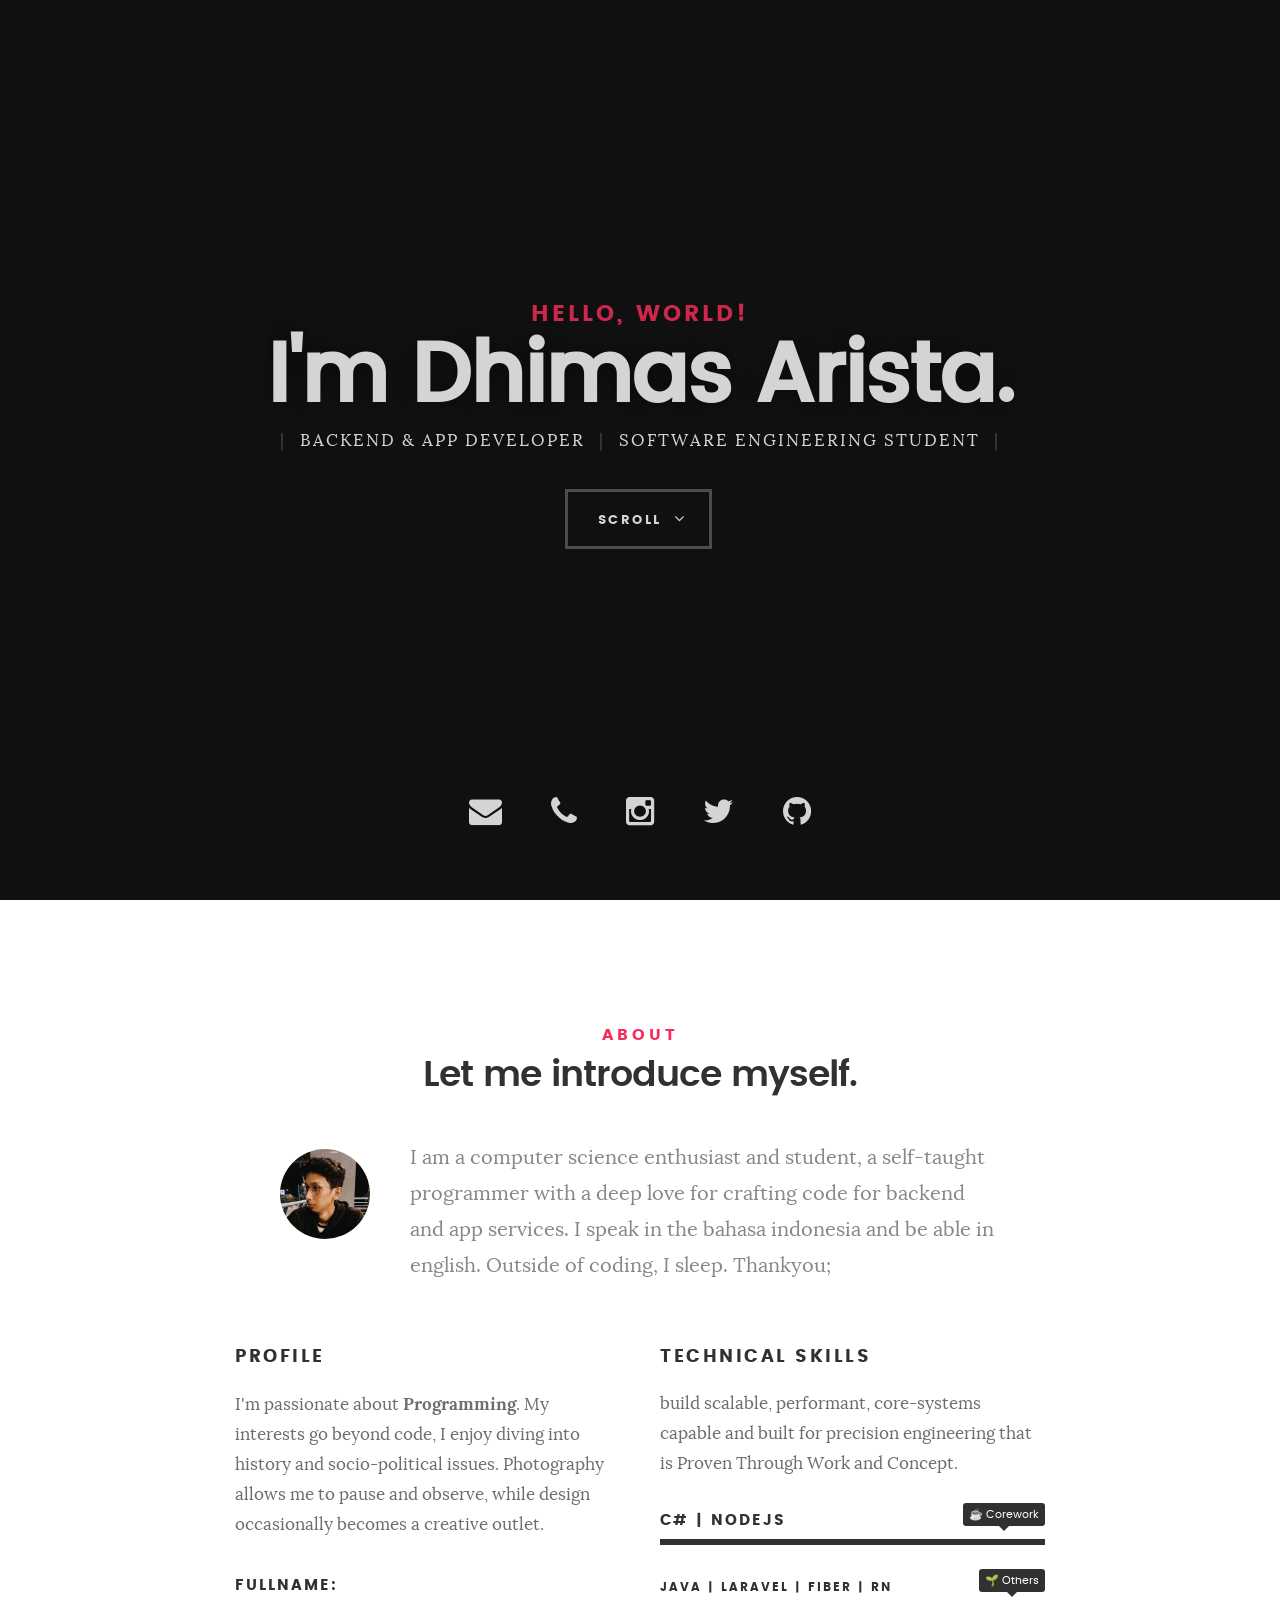
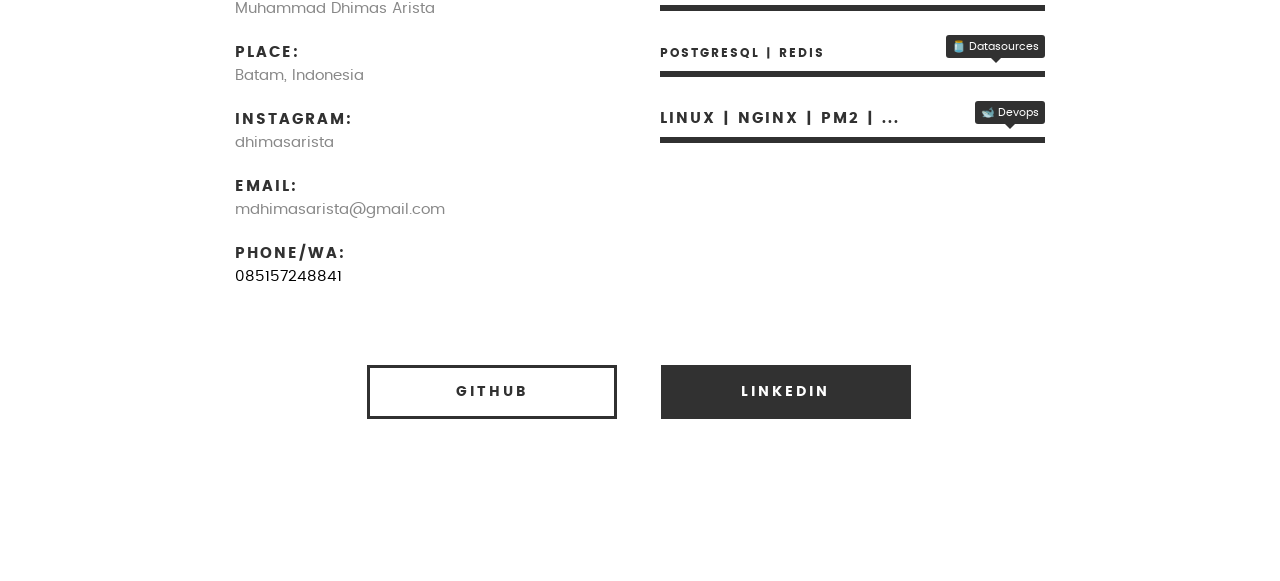
==== index.html @ c56d6a28 "update skills" ====
<!DOCTYPE html>
<!--[if IE 8 ]><html class="no-js oldie ie8" lang="en"> <![endif]-->
<!--[if IE 9 ]><html class="no-js oldie ie9" lang="en"> <![endif]-->
<!--[if (gte IE 9)|!(IE)]><!-->
<html class="no-js" lang="en"> <!--<![endif]-->

<head>

	<!--- basic page needs
   ================================================== -->
	<meta charset="utf-8">
	<title>Muhammad Dhimas Arista</title>
	<meta name="description" content="Dhimas Arista">
	<meta name="author" content="Dhimas Arista">

	<!-- mobile specific metas
   ================================================== -->
	<meta name="viewport" content="width=device-width, initial-scale=1, maximum-scale=1">

	<!-- CSS
   ================================================== -->
	<link rel="stylesheet" href="css/base.css">
	<link rel="stylesheet" href="css/main.css">
	<link rel="stylesheet" href="css/vendor.css">

	<!-- script
   ================================================== -->
	<script src="js/modernizr.js"></script>
	<script src="js/pace.min.js"></script>

	<!-- favicons
	================================================== -->
	<link rel="icon" type="image/png" href="favicon.png">

</head>

<body id="top">

	<!-- header 
   ================================================== -->
	<header>
		<div class="row">

			<!-- <div class="top-bar">
				<a class="menu-toggle" href="#"><span>Menu</span></a>

				<div class="logo">
					<a href="/">Dhim</a>
				</div>

				<nav id="main-nav-wrap">
					<ul class="main-navigation">
						<li class="current"><a class="smoothscroll" href="#intro" title="">Home</a></li>
						<li><a class="smoothscroll" href="#about" title="">About</a></li>
						<li><a class="smoothscroll" href="#cta" title="">Portfolios</a></li>
					</ul>
				</nav>
			</div> /top-bar -->

		</div> <!-- /row -->
	</header> <!-- /header -->

	<!-- intro section
   ================================================== -->
	<section id="intro">

		<div class="intro-overlay"></div>

		<div class="intro-content">
			<div class="row">

				<div class="col-twelve">

					<style>
						@keyframes blink {
							50% {
								border-color: transparent;
							}
						}

						h5 {
							transition: opacity 0.5s ease-in-out;
						}

						.fade-out {
							opacity: 0;
						}

						.fade-in {
							opacity: 1;
						}
					</style>
					<h5 id="animated" class="typing"></h5>
					<script>
						const words = ["World!", "Dunia!"];
						let i = 0;
						let currentText = "Hello, ";
						const textEl = document.getElementById("animated");

						function typeWord(word, cb) {
							let j = 0;
							const interval = setInterval(() => {
								textEl.textContent = currentText + word.slice(0, j);
								j++;
								if (j > word.length) {
									clearInterval(interval);
									setTimeout(cb, 3000);
								}
							}, 100);
						}

						function startTyping() {
							typeWord(words[i], () => {
								i = (i + 1) % words.length;
								startTyping();
							});
						}

						startTyping();
					</script>
					<h1>I'm Dhimas Arista.</h1>

					<p class="intro-position">
						<span>Backend & App Developer</span>
						<span>Software Engineering Student</span>
					</p>

					<a class="button stroke smoothscroll" href="#about" title="">Scroll</a>

				</div>

			</div>
		</div> <!-- /intro-content -->

		<ul class="intro-social">
			<li><a href="mailto:mdhimasarista@gmail.com"><i class="fa fa-envelope"></i></a></li>
			<li><a href="https://wa.link/r7qktz"><i class="fa fa-phone"></i></a></li>
			<li><a href="https://instagram.com/dhimasarista"><i class="fa fa-instagram"></i></a></li>
			<li><a href="https://x.com/dhimasarista22"><i class="fa fa-twitter"></i></a></li>
			<li><a href="https://github.com/dhimasarista"><i class="fa fa-github"></i></a></li>
		</ul> <!-- /intro-social -->

	</section> <!-- /intro -->


	<!-- about section
   ================================================== -->
	<section id="about">

		<div class="row section-intro">
			<div class="col-twelve">

				<h5>About</h5>
				<h1>Let me introduce myself.</h1>

				<div class="intro-info">

					<img src="images/profile-pic.jpg" style="object-fit: cover !important;" alt="Profile Picture">

					<p class="lead">I am a computer science enthusiast and student,
						a self-taught programmer with a deep love for crafting code for backend and app services.

						I speak in the bahasa indonesia and be able in english. Outside of coding, I sleep. Thankyou;
					</p>
				</div>

			</div>
		</div> <!-- /section-intro -->

		<div class="row about-content">

			<div class="col-six tab-full">

				<h3>Profile</h3>
				<p>I'm passionate about <b>Programming</b>. My interests go beyond code, I enjoy diving into history and socio-political issues. Photography allows me to pause and observe, while design occasionally becomes a creative outlet.</p>

				<ul class="info-list">
					<li>
						<strong>Fullname:</strong>
						<span>Muhammad Dhimas Arista</span>
					</li>
					<li>
						<strong>Place:</strong>
						<span>Batam, Indonesia</span>
					</li>
					<li>
						<strong>Instagram:</strong>
						<span>dhimasarista</span>
					</li>
					<li>
						<strong>Email:</strong>
						<span>mdhimasarista@gmail.com</span>
					</li>
					<li>
						<strong>Phone/Wa:</strong>
						<span><a href="tel:+6285157248841">085157248841</a></span>
					</li>

				</ul> <!-- /info-list -->

			</div>

			<div class="col-six tab-full">

				<h3>Technical Skills</h3>
				<p>
					build scalable, performant, core-systems capable and built for precision engineering that is Proven Through Work and Concept.
				</p>
				<ul class="skill-bars">
					<li>
					  <div class="progress percent100"><span>☕ Corework</span></div>
					  <strong>C# | NodeJS</strong>
					</li>
					<li>
					  <div class="progress percent100"><span>🌱 Others</span></div>
					  <strong style="font-size: 12px;">Java | Laravel | Fiber | RN</strong>
					</li>
					<li>
					  <div class="progress percent100"><span>🫙 Datasources</span></div>
					  <strong style="font-size: 12px;">PostgreSQL | Redis</strong>
					</li>
					<li>
						<div class="progress percent100"><span>🐋 Devops</span></div>
						<strong>Linux | Nginx | PM2 | ...</strong>
					</li>
				</ul>
			</div>

		</div>

		<div class="row button-section">
			<div class="col-twelve">
				<a href="https://github.com/dhimasarista" target="_blank" title="" class="button stroke">Github</a>
				<a href="https://www.linkedin.com/in/dhimasarista/" target="_blank" title="Open My Linkedin"
					class="button button-primary">Linkedin</a>
			</div>
		</div>

	</section> <!-- /process-->



	<!-- CTA Section
   ================================================== -->
	<!-- <section id="cta" class="grey-section">

		<div class="row cta-content">

			<div class="col-twelve section-ads">

				<img src="images/corework.png" alt="Projects">

			</div>

		</div>

	</section>  -->
	<!-- <section id="cta" class="grey-section">

		<div class="row cta-content">

			<div class="col-twelve section-ads">

				<h2 class="h01"><a href="#">Projects</a></h2>

				<h3>Svelte | NestJS | PostgreSQL</h3>
				<p class="lead">
					Point Of Sales using Midtrans
				</p>
				<br>
				
				<h3>EdgeJS | AdonisJS | PostgreSQL</h3>
				<p class="lead">
					Nakoin App
				</p>
				<br>
				
				<h3>Blade | Laravel | MySQL</h3>
				<p class="lead">
					Yayasan Marga Zhang Kota Batam
				</p>
				<br>

				<div class="action">
					<a class="button button-primary large" href="https://github.com/dhimasarista">See
						On My Github</a>
				</div>

			</div>

		</div>

	</section>  -->
	<!-- /cta -->


	<div id="preloader">
		<div id="loader"></div>
	</div>

	<!-- Java Script
   ================================================== -->
	<script src="js/jquery-2.1.3.min.js"></script>
	<script src="js/plugins.js"></script>
	<script src="js/main.js"></script>

</body>

</html>
---- css/base.css ----
/**
 * =================================================================== 
 *
 *  Kards v1.0 Base Stylesheet
 *  url: styleshout.com
 *  03-01-2016
 *  ------------------------------------------------------------------
 *  TOC:
 *  01. reset
 *  02. basic/base setup styles
 *  03. grid
 *  04. MISC
 *
 * =================================================================== 
 */

/** 
 * ===================================================================
 * 01. reset - normalize.css v3.0.2 | MIT License | git.io/normalize
 *
 * ------------------------------------------------------------------- 
 */
html {
	font-family: sans-serif;
	-ms-text-size-adjust: 100%;
	-webkit-text-size-adjust: 100%;
}

body {
	margin: 0;
}

article,
aside,
details,
figcaption,
figure,
footer,
header,
hgroup,
main,
menu,
nav,
section,
summary {
	display: block;
}

audio,
canvas,
progress,
video {
	display: inline-block;
	vertical-align: baseline;
}

audio:not([controls]) {
	display: none;
	height: 0;
}

[hidden],
template {
	display: none;
}

a {
	background: transparent;
}

a:active,
a:hover {
	outline: 0;
}

abbr[title] {
	border-bottom: 1px dotted;
}

b,
strong {
	font-weight: bold;
}

dfn {
	font-style: italic;
}

h1 {
	font-size: 2em;
	margin: 0.67em 0;
}

mark {
	background: #ff0;
	color: #000;
}

small {
	font-size: 80%;
}

sub,
sup {
	font-size: 75%;
	line-height: 0;
	position: relative;
	vertical-align: baseline;
}

sup {
	top: -0.5em;
}

sub {
	bottom: -0.25em;
}

img {
	border: 0;
}

svg:not(:root) {
	overflow: hidden;
}

figure {
	margin: 1em 40px;
}

hr {
	-moz-box-sizing: content-box;
	box-sizing: content-box;
	height: 0;
}

pre {
	overflow: auto;
}

code,
kbd,
pre,
samp {
	font-family: monospace, monospace;
	font-size: 1em;
}

button,
input,
optgroup,
select,
textarea {
	color: inherit;
	font: inherit;
	margin: 0;
}

button {
	overflow: visible;
}

button,
select {
	text-transform: none;
}

button,
html input[type="button"],
input[type="reset"],
input[type="submit"] {
	-webkit-appearance: button;
	cursor: pointer;
}

button[disabled],
html input[disabled] {
	cursor: default;
}

button::-moz-focus-inner,
input::-moz-focus-inner {
	border: 0;
	padding: 0;
}

input {
	line-height: normal;
}

input[type="checkbox"],
input[type="radio"] {
	box-sizing: border-box;
	padding: 0;
}

input[type="number"]::-webkit-inner-spin-button,
input[type="number"]::-webkit-outer-spin-button {
	height: auto;
}

input[type="search"] {
	-webkit-appearance: textfield;
	-moz-box-sizing: content-box;
	-webkit-box-sizing: content-box;
	box-sizing: content-box;
}

input[type="search"]::-webkit-search-cancel-button,
input[type="search"]::-webkit-search-decoration {
	-webkit-appearance: none;
}

fieldset {
	border: 1px solid #c0c0c0;
	margin: 0 2px;
	padding: 0.35em 0.625em 0.75em;
}

legend {
	border: 0;
	padding: 0;
}

textarea {
	overflow: auto;
}

optgroup {
	font-weight: bold;
}

table {
	border-collapse: collapse;
	border-spacing: 0;
}

td,
th {
	padding: 0;
}

/** 
 * ===================================================================
 * 02. basic/base setup styles - (_basic.scss)
 *
 * ------------------------------------------------------------------- 
 */
html {
	font-size: 62.5%;
	box-sizing: border-box;
}

*,
*::before,
*::after {
	box-sizing: inherit;
}

body {
	font-weight: normal;
	line-height: 1;
	text-rendering: optimizeLegibility;
	word-wrap: break-word;
	-webkit-overflow-scrolling: touch;
	-webkit-text-size-adjust: none;
}

body,
input,
button {
	-moz-osx-font-smoothing: grayscale;
	-webkit-font-smoothing: antialiased;
}

/**
 * Media - (_basic.scss)
 * ------------------------------------------------------------------- 
 */
img,
video {
	max-width: 100%;
	height: auto;
}

/**
 * Typography resets - (_basic.scss)
 * ------------------------------------------------------------------- 
 */
div,
dl,
dt,
dd,
ul,
ol,
li,
h1,
h2,
h3,
h4,
h5,
h6,
pre,
form,
p,
blockquote,
th,
td {
	margin: 0;
	padding: 0;
}

h1,
h2,
h3,
h4,
h5,
h6 {
	-webkit-font-variant-ligatures: common-ligatures;
	-moz-font-variant-ligatures: common-ligatures;
	font-variant-ligatures: common-ligatures;
	text-rendering: optimizeLegibility;
}

em,
i {
	font-style: italic;
	line-height: inherit;
}

strong,
b {
	font-weight: bold;
	line-height: inherit;
}

small {
	font-size: 60%;
	line-height: inherit;
}

ol,
ul {
	list-style: none;
}

li {
	display: block;
}

/**
 * links - (_basic.scss)
 * ------------------------------------------------------------------- 
 */
a {
	text-decoration: none;
	line-height: inherit;
}

a img {
	border: none;
}

/**
 * inputs - (_basic.scss)
 * ------------------------------------------------------------------- 
 */
fieldset {
	margin: 0;
	padding: 0;
}

input[type="email"],
input[type="number"],
input[type="search"],
input[type="text"],
input[type="tel"],
input[type="url"],
input[type="password"],
textarea {
	-webkit-appearance: none;
	-moz-appearance: none;
	-ms-appearance: none;
	-o-appearance: none;
	appearance: none;
}

/** 
 * ===================================================================
 * 03. grid - (_grid.scss)
 *
 * ------------------------------------------------------------------- 
 */
.row {
	width: 94%;
	max-width: 1140px;
	margin: 0 auto;
}

.row:before,
.row:after {
	content: "";
	display: table;
}

.row:after {
	clear: both;
}

.row .row {
	width: auto;
	max-width: none;
	margin-left: -20px;
	margin-right: -20px;
}

[class*="col-"],
.bgrid {
	float: left;
}

[class*="col-"] + [class*="col-"].end {
	float: right;
}

[class*="col-"] {
	padding: 0 20px;
}

.col-one {
	width: 8.33333%;
}

.col-two,
.col-1-6 {
	width: 16.66667%;
}

.col-three,
.col-1-4 {
	width: 25%;
}

.col-four,
.col-1-3 {
	width: 33.33333%;
}

.col-five {
	width: 41.66667%;
}

.col-six,
.col-1-2 {
	width: 50%;
}

.col-seven {
	width: 58.33333%;
}

.col-eight,
.col-2-3 {
	width: 66.66667%;
}

.col-nine,
.col-3-4 {
	width: 75%;
}

.col-ten,
.col-5-6 {
	width: 83.33333%;
}

.col-eleven {
	width: 91.66667%;
}

.col-twelve,
.col-full {
	width: 100%;
}

/**
 * small screens - (_grid.scss)
 * --------------------------------------------------------------- 
 */
@media screen and (max-width:1024px) {
	.row .row {
		margin-left: -18px;
		margin-right: -18px;
	}

	[class*="col-"] {
		padding: 0 18px;
	}

}

/**
 * tablets - (_grid.scss)
 * --------------------------------------------------------------- 
 */
@media screen and (max-width:768px) {
	.row {
		width: auto;
		padding-left: 30px;
		padding-right: 30px;
	}

	.row .row {
		padding-left: 0;
		padding-right: 0;
		margin-left: -15px;
		margin-right: -15px;
	}

	[class*="col-"] {
		padding: 0 15px;
	}

	.tab-1-4 {
		width: 25%;
	}

	.tab-1-3 {
		width: 33.33333%;
	}

	.tab-1-2 {
		width: 50%;
	}

	.tab-2-3 {
		width: 66.66667%;
	}

	.tab-3-4 {
		width: 75%;
	}

	.tab-full {
		width: 100%;
	}

}

/**
 * large mobile devices - (_grid.scss)
 * --------------------------------------------------------------- 
 */
@media screen and (max-width:600px) {
	.row {
		padding-left: 25px;
		padding-right: 25px;
	}

	.row .row {
		margin-left: -10px;
		margin-right: -10px;
	}

	[class*="col-"] {
		padding: 0 10px;
	}

	.mob-1-4 {
		width: 25%;
	}

	.mob-1-2 {
		width: 50%;
	}

	.mob-3-4 {
		width: 75%;
	}

	.mob-full {
		width: 100%;
	}

}

/**
 * small mobile devices - (_grid.scss)
 * --------------------------------------------------------------- 
 */
@media screen and (max-width:400px) {
	.row .row {
		padding-left: 0;
		padding-right: 0;
		margin-left: 0;
		margin-right: 0;
	}

	[class*="col-"] {
		width: 100% !important;
		float: none !important;
		clear: both !important;
		margin-left: 0;
		margin-right: 0;
		padding: 0;
	}

	[class*="col-"] + [class*="col-"].end {
		float: none;
	}

}

/** 
 * ===================================================================
 * block grids - (_grid.scss)
 *
 * ------------------------------------------------------------------- 
 */
[class*="block-"]:before,
[class*="block-"]:after {
	content: "";
	display: table;
}

[class*="block-"]:after {
	clear: both;
}

.block-1-6 .bgrid {
	width: 16.66667%;
}

.block-1-4 .bgrid {
	width: 25%;
}

.block-1-3 .bgrid {
	width: 33.33333%;
}

.block-1-2 .bgrid {
	width: 50%;
}

/**
 * Clearing for block grid columns. Allow columns with 
 * different heights to align properly.
 */
.block-1-6 .bgrid:nth-child(6n+1),
.block-1-4 .bgrid:nth-child(4n+1),
.block-1-3 .bgrid:nth-child(3n+1),
.block-1-2 .bgrid:nth-child(2n+1) {
	clear: both;
}

/**
 * small screens - (_grid.scss)
 * --------------------------------------------------------------- 
 */
@media screen and (max-width:1024px) {
	.block-s-1-6 .bgrid {
		width: 16.66667%;
	}

	.block-s-1-4 .bgrid {
		width: 25%;
	}

	.block-s-1-3 .bgrid {
		width: 33.33333%;
	}

	.block-s-1-2 .bgrid {
		width: 50%;
	}

	.block-s-full .bgrid {
		width: 100%;
		clear: both;
	}

	[class*="block-s-"] .bgrid:nth-child(n) {
		clear: none;
	}

	.block-s-1-6 .bgrid:nth-child(6n+1),
	.block-s-1-4 .bgrid:nth-child(4n+1),
	.block-s-1-3 .bgrid:nth-child(3n+1),
	.block-s-1-2 .bgrid:nth-child(2n+1) {
		clear: both;
	}

}

/**
 * tablets - (_grid.scss)
 * --------------------------------------------------------------- 
 */
@media screen and (max-width:768px) {
	.block-tab-1-6 .bgrid {
		width: 16.66667%;
	}

	.block-tab-1-4 .bgrid {
		width: 25%;
	}

	.block-tab-1-3 .bgrid {
		width: 33.33333%;
	}

	.block-tab-1-2 .bgrid {
		width: 50%;
	}

	.block-tab-full .bgrid {
		width: 100%;
		clear: both;
	}

	[class*="block-tab-"] .bgrid:nth-child(n) {
		clear: none;
	}

	.block-tab-1-6 .bgrid:nth-child(6n+1),
	.block-tab-1-4 .bgrid:nth-child(4n+1),
	.block-tab-1-3 .bgrid:nth-child(3n+1),
	.block-tab-1-2 .bgrid:nth-child(2n+1) {
		clear: both;
	}

}

/**
 * large mobile devices - (_grid.scss)
 * --------------------------------------------------------------- 
 */
@media screen and (max-width:600px) {
	.block-mob-1-6 .bgrid {
		width: 16.66667%;
	}

	.block-mob-1-4 .bgrid {
		width: 25%;
	}

	.block-mob-1-3 .bgrid {
		width: 33.33333%;
	}

	.block-mob-1-2 .bgrid {
		width: 50%;
	}

	.block-mob-full .bgrid {
		width: 100%;
		clear: both;
	}

	[class*="block-mob-"] .bgrid:nth-child(n) {
		clear: none;
	}

	.block-mob-1-6 .bgrid:nth-child(6n+1),
	.block-mob-1-4 .bgrid:nth-child(4n+1),
	.block-mob-1-3 .bgrid:nth-child(3n+1),
	.block-mob-1-2 .bgrid:nth-child(2n+1) {
		clear: both;
	}

}

/**
 * stack on small mobile devices - (_grid.scss)
 * --------------------------------------------------------------- 
 */
@media screen and (max-width:400px) {
	.stack .bgrid {
		width: 100% !important;
		float: none !important;
		clear: both !important;
		margin-left: 0;
		margin-right: 0;
	}

}

/** 
 * ===================================================================
 * 04. MISC  - (_grid.scss)
 *
 * ------------------------------------------------------------------- 
 */

/**
 * Clearing - (http://nicolasgallagher.com/micro-clearfix-hack/
 */
.group:before,
.group:after {
	content: "";
	display: table;
}

.group:after {
	clear: both;
}

/**
 * Misc Helper Styles 
 */
.hide {
	display: none;
}

.invisible {
	visibility: hidden;
}

.antialiased {
	-webkit-font-smoothing: antialiased;
	-moz-osx-font-smoothing: grayscale;
}

.remove-bottom {
	margin-bottom: 0;
}

.half-bottom {
	margin-bottom: 1.5rem !important;
}

.add-bottom {
	margin-bottom: 3rem !important;
}

.no-border {
	border: none;
}

.full-width {
	width: 100%;
}

.text-center {
	text-align: center;
}

.text-left {
	text-align: left;
}

.text-right {
	text-align: right;
}

.pull-left {
	float: left;
}

.pull-right {
	float: right;
}

.align-center {
	margin-left: auto;
	margin-right: auto;
	text-align: center;
}

/*# sourceMappingURL=base.css.map */
---- css/main.css ----
/**
 * =================================================================== 
 *
 *  Kards v1.0 Main Stylesheet
 *  url: styleshout.com
 *  03-01-2016
 *  ------------------------------------------------------------------
 *  TOC:
 *  01. webfonts and iconfonts
 *  02. base style overrides
 *  03. typography & general theme styles
 *  04. preloader
 *  05. forms
 *  06. buttons 
 *  07. other components
 *  08. common styles
 *  09. header styles
 *  10. intro
 *  11. about
 *  12. resume
 *  13. portfolio
 *  14. call-to-action section
 *  15. services
 *  16. stats
 *  17. contact
 *  18. footer
 *
 * =================================================================== 
 */


/** 
 * ===================================================================
 * 01. webfonts and iconfonts - (_document-setup.scss)
 *
 * ------------------------------------------------------------------- 
 */
@import url("fonts.css");
@import url("font-awesome/css/font-awesome.min.css");
@import url("micons/micons.css");


/** 
 * ===================================================================
 * 02. base style overrides - (_document-setup.scss)
 *
 * ------------------------------------------------------------------- 
 */
html {
	font-size: 10px;
}

@media only screen and (max-width:1024px) {
	html {
		font-size: 9.411764705882353px;
	}
}
@media only screen and (max-width:768px) {
	html {
		font-size: 10px;
	}
}
@media only screen and (max-width:400px) {
	html {
		font-size: 9.411764705882353px;
	}
}

html, body {
	height: 100%;
}
body {
	background: #151515;
	font-family: "lora-regular", serif;
	font-size: 1.7rem;
	line-height: 3rem;
	color: #6e6e6e;
}

/**
 * links - (_document-setup.scss)
 * -------------------------------------------------------------------
 */
a, a:visited {
	color: #000000;
	-moz-transition: all 0.3s ease-in-out;
	-o-transition: all 0.3s ease-in-out;
	-webkit-transition: all 0.3s ease-in-out;
	-ms-transition: all 0.3s ease-in-out;
	transition: all 0.3s ease-in-out;
}
a:hover, a:focus, a:active {
	color: #F72C5B;
	outline: 0;
}

/** 
 * ===================================================================
 * 03. typography & general theme styles - (_document-setup.scss)
 *
 * ------------------------------------------------------------------- 
 */
h1, h2, h3, h4, h5, h6, .h01, .h02, .h03, .h04, .h05, .h06 {
	font-family: "poppins-semibold", sans-serif;
	color: #313131;
	font-style: normal;
	text-rendering: optimizeLegibility;
	margin-bottom: 2.1rem;
}
h3, .h03, h4, .h04 {
	margin-bottom: 1.8rem;
}
h5, .h05, h6, .h06 {
	font-family: "poppins-bold";
	margin-bottom: 1.2rem;
}
h1, .h01 {
	font-size: 3.1rem;
	line-height: 1.355;
	letter-spacing: -.1rem;
}
@media only screen and (max-width:600px) {
	h1, .h01 {
		font-size: 2.6rem;
		letter-spacing: -.07rem;
	}
}
h2, .h02 {
	font-size: 2.4rem;
	line-height: 1.25;
}
h3, .h03 {
	font-size: 2rem;
	line-height: 1.5;
}
h4, .h04 {
	font-size: 1.7rem;
	line-height: 1.765;
}
h5, .h05 {
	font-size: 1.4rem;
	line-height: 1.714;
	text-transform: uppercase;
	letter-spacing: .15rem;
}
h6, .h06 {
	font-size: 1.3rem;
	line-height: 1.846;
	text-transform: uppercase;
	letter-spacing: .15rem;
}
p img {
	margin: 0;
}
p.lead {
	font-family: "lora-regular", serif;
	font-size: 2rem;
	line-height: 1.8;
	color: #888888;
}
@media only screen and (max-width:768px) {
	p.lead {
		font-size: 1.7rem;
	}
}
em, i, strong, b {
	font-size: 1.7rem;
	line-height: 3rem;
	font-style: normal;
	font-weight: normal;
}
em, i {
	font-family: "lora-italic", serif;
}
strong, b {
	font-family: "lora-bold", serif;
}
small {
	font-size: 1.2rem;
	line-height: inherit;
}
blockquote {
	margin: 3rem 0;
	padding-left: 4rem;
	position: relative;
}
blockquote:before {
	content: "\201C";
	font-size: 8rem;
	line-height: 0px;
	margin: 0;
	color: #313131;
	font-family: arial, sans-serif;
	position: absolute;
	top: 3rem;
	left: 0;
}
blockquote p {
	font-family: georgia, serif;
	font-style: italic;
	padding: 0;
	font-size: 1.9rem;
	line-height: 1.737;
}
blockquote cite {
	display: block;
	font-size: 1.3rem;
	font-style: normal;
	line-height: 1.616;
}
blockquote cite:before {
	content: "\2014 \0020";
}
blockquote cite a, blockquote cite a:visited {
	color: #888888;
	border: none;
}
abbr {
	font-family: "poppins-bold", serif;
	font-variant: small-caps;
	text-transform: lowercase;
	letter-spacing: .05rem;
	color: #888888;
}
var, kbd, samp, code, pre {
	font-family: Consolas, "Andale Mono", Courier, "Courier New", monospace;
}
pre {
	padding: 2.4rem 3rem 3rem;
	background: #F1F1F1;
}
code {
	font-size: 1.4rem;
	margin: 0 .2rem;
	padding: .3rem .6rem;
	white-space: nowrap;
	background: #F1F1F1;
	border: 1px solid #E1E1E1;
	border-radius: 3px;
}
pre > code {
	display: block;
	white-space: pre;
	line-height: 2;
	padding: 0;
	margin: 0;
}
pre.prettyprint > code {
	border: none;
}
del {
	text-decoration: line-through;
}
abbr[title], dfn[title] {
	border-bottom: 1px dotted;
	cursor: help;
}
mark {
	background: #ff7898;
	color: #000;
}
hr {
	border: solid #d2d2d2;
	border-width: 1px 0 0;
	clear: both;
	margin: 2.4rem 0 1.5rem;
	height: 0;
}

/**
 * Lists - (_document-setup.scss)  
 * -------------------------------------------------------------------
 */
ol {
	list-style: decimal;
}
ul {
	list-style: disc;
}
li {
	display: list-item;
}
ol, ul {
	margin-left: 1.7rem;
}
ul li {
	padding-left: .4rem;
}
ul ul, ul ol, ol ol, ol ul {
	margin: .6rem 0 .6rem 1.7rem;
}
ul.disc li {
	display: list-item;
	list-style: none;
	padding: 0 0 0 .8rem;
	position: relative;
}
ul.disc li::before {
	content: "";
	display: inline-block;
	width: 8px;
	height: 8px;
	border-radius: 50%;
	background: #F72C5B;
	position: absolute;
	left: -17px;
	top: 11px;
	vertical-align: middle;
}
dt {
	margin: 0;
	color: #F72C5B;
}
dd {
	margin: 0 0 0 2rem;
}

/**
 * tables - (_document-setup.scss)  
 * -------------------------------------------------------------------
 */
table {
	border-width: 0;
	width: 100%;
	max-width: 100%;
	font-family: "lora-regular", sans-serif;
}
th, td {
	padding: 1.5rem 3rem;
	text-align: left;
	border-bottom: 1px solid #E8E8E8;
}
th {
	color: #313131;
	font-family: "poppins-bold", sans-serif;
}
td {
	line-height: 1.5;
}
th:first-child, td:first-child {
	padding-left: 0;
}
th:last-child, td:last-child {
	padding-right: 0;
}
.table-responsive {
	overflow-x: auto;
	-webkit-overflow-scrolling: touch;
}

/**
 * Spacing - (_document-setup.scss)  
 * -------------------------------------------------------------------
 */
button, .button {
	margin-bottom: 1.2;
}
fieldset {
	margin-bottom: 1.5rem;
}
input,
textarea,
select,
pre,
blockquote,
figure,
table,
p,
ul,
ol,
dl,
form,
.fluid-video-wrapper,
.ss-custom-select {
	margin-bottom: 3rem;
}

/**
 * floated image - (_document-setup.scss)  
 * -------------------------------------------------------------------
 */
img.pull-right {
	margin: .9rem 0 0 2.4rem;
}
img.pull-left {
	margin: .9rem 2.4rem 0 0;
}

/**
 * block grid paddings - (_document-setup.scss) 
 * -------------------------------------------------------------------
 */
.bgrid {
	padding: 0 20px;
}
@media only screen and (max-width:1024px) {
	.bgrid {
		padding: 0 18px;
	}
}
@media only screen and (max-width:768px) {
	.bgrid {
		padding: 0 15px;
	}
}
@media only screen and (max-width:600px) {
	.bgrid {
		padding: 0 10px;
	}
}
@media only screen and (max-width:400px) {
	.bgrid {
		padding: 0;
	}
}

/**
 * pace.js styles - minimal  - (_document-setup.scss)
 * -------------------------------------------------------------------
 */
.pace {
	-webkit-pointer-events: none;
	pointer-events: none;
	-webkit-user-select: none;
	-moz-user-select: none;
	user-select: none;
}
.pace-inactive {
	display: none;
}
.pace .pace-progress {
	background: #F72C5B;
	position: fixed;
	z-index: 900;
	top: 0;
	right: 100%;
	width: 100%;
	height: 6px;
}

/** 
 * ===================================================================
 * 04. preloader - (_preloader-1.scss)
 *
 * ------------------------------------------------------------------- 
 */
#preloader {
	position: fixed;
	top: 0;
	left: 0;
	right: 0;
	bottom: 0;
	background: #151515;
	z-index: 800;
	height: 100%;
	width: 100%;
}
.no-js #preloader, .oldie #preloader {
	display: none;
}
#loader {
	position: absolute;
	left: 50%;
	top: 50%;
	width: 60px;
	height: 60px;
	margin: -30px 0 0 -30px;
	padding: 0;
}
#loader:before {
	content: "";
	border-top: 11px solid rgba(255, 255, 255, 0.1);
	border-right: 11px solid rgba(255, 255, 255, 0.1);
	border-bottom: 11px solid rgba(255, 255, 255, 0.1);
	border-left: 11px solid #F72C5B;
	-webkit-animation: load 1.1s infinite linear;
	animation: load 1.1s infinite linear;
	display: block;
	border-radius: 50%;
	width: 60px;
	height: 60px;
}
@-webkit-keyframes load {
	0% {
		-webkit-transform: rotate(0deg);
		transform: rotate(0deg);
	}
	100% {
		-webkit-transform: rotate(360deg);
		transform: rotate(360deg);
	}
}
@keyframes load {
	0% {
		-webkit-transform: rotate(0deg);
		transform: rotate(0deg);
	}
	100% {
		-webkit-transform: rotate(360deg);
		transform: rotate(360deg);
	}
}

/** 
 * ===================================================================
 * 05. forms - (_forms.scss)
 *
 * ------------------------------------------------------------------- 
 */
fieldset {
	border: none;
}
input[type="email"],
input[type="number"],
input[type="search"],
input[type="text"],
input[type="tel"],
input[type="url"],
input[type="password"],
textarea,
select {
	display: block;
	height: 6rem;
	padding: 1.5rem 0;
	border: 0;
	outline: none;
	vertical-align: middle;
	color: #313131;
	font-family: "poppins-regular", sans-serif;
	font-size: 1.5rem;
	line-height: 3rem;
	max-width: 100%;
	background: transparent;
	border-bottom: 1px solid rgba(0, 0, 0, 0.3);
	-moz-transition: all 0.3s ease-in-out;
	-o-transition: all 0.3s ease-in-out;
	-webkit-transition: all 0.3s ease-in-out;
	-ms-transition: all 0.3s ease-in-out;
	transition: all 0.3s ease-in-out;
}
.ss-custom-select {
	position: relative;
	padding: 0;
}
.ss-custom-select select {
	-webkit-appearance: none;
	-moz-appearance: none;
	-ms-appearance: none;
	-o-appearance: none;
	appearance: none;
	text-indent: 0.01px;
	text-overflow: '';
	margin: 0;
	line-height: 3rem;
	vertical-align: middle;
}
.ss-custom-select select option {
	padding-left: 2rem;
	padding-right: 2rem;
}
.ss-custom-select select::-ms-expand {
	display: none;
}
.ss-custom-select::after {
	content: '\f0d7';
	font-family: 'FontAwesome';
	position: absolute;
	top: 50%;
	right: 1.5rem;
	margin-top: -10px;
	bottom: auto;
	width: 20px;
	height: 20px;
	line-height: 20px;
	font-size: 18px;
	text-align: center;
	pointer-events: none;
	color: #252525;
}

/* IE9 and below */
.oldie .ss-custom-select::after {
	display: none;
}
textarea {
	min-height: 25rem;
}
input[type="email"]:focus,
input[type="number"]:focus,
input[type="search"]:focus,
input[type="text"]:focus,
input[type="tel"]:focus,
input[type="url"]:focus,
input[type="password"]:focus,
textarea:focus,
select:focus {
	color: #cc005f;
	border-bottom: 1px solid #F72C5B;
}
label, legend {
	font-family: "poppins-bold", sans-serif;
	font-size: 1.4rem;
	margin-bottom: .6rem;
	color: #3b3b3b;
	display: block;
}
input[type="checkbox"], input[type="radio"] {
	display: inline;
}
label > .label-text {
	display: inline-block;
	margin-left: 1rem;
	font-family: "poppins-regular", sans-serif;
	line-height: inherit;
}
label > input[type="checkbox"], label > input[type="radio"] {
	margin: 0;
	position: relative;
	top: .15rem;
}

/**
 * Style Placeholder Text  
 * -
 */
::-webkit-input-placeholder {
	color: #a1a1a1;
}
:-moz-placeholder {
	color: #a1a1a1;  /* Firefox 18- */
}
::-moz-placeholder {
	color: #a1a1a1;  /* Firefox 19+ */
}
:-ms-input-placeholder {
	color: #a1a1a1;
}
.placeholder {
	color: #a1a1a1 !important;
}

/** 
 * ===================================================================
 * 06. buttons - (_button-essentials.scss)
 *
 * ------------------------------------------------------------------- 
 */
.button,
a.button,
button,
input[type="submit"],
input[type="reset"],
input[type="button"] {
	display: inline-block;
	font-family: "poppins-bold", sans-serif;
	font-size: 1.4rem;
	text-transform: uppercase;
	letter-spacing: .3rem;
	height: 5.4rem;
	line-height: 5.4rem;
	padding: 0 3rem;
	margin: 0 .3rem 1.2rem 0;
	background: #d8d8d8;
	color: #313131;
	text-decoration: none;
	cursor: pointer;
	text-align: center;
	white-space: nowrap;
	border: none;
	-moz-transition: all 0.3s ease-in-out;
	-o-transition: all 0.3s ease-in-out;
	-webkit-transition: all 0.3s ease-in-out;
	-ms-transition: all 0.3s ease-in-out;
	transition: all 0.3s ease-in-out;
}
.button:hover,
a.button:hover,
button:hover,
input[type="submit"]:hover,
input[type="reset"]:hover,
input[type="button"]:hover,
.button:focus,
button:focus,
input[type="submit"]:focus,
input[type="reset"]:focus,
input[type="button"]:focus {
	background: #bebebe;
	color: #000000;
	outline: 0;
}
.button.button-primary,
a.button.button-primary,
button.button-primary,
input[type="submit"].button-primary,
input[type="reset"].button-primary,
input[type="button"].button-primary {
	background: #313131;
	color: #FFFFFF;
}
.button.button-primary:hover,
a.button.button-primary:hover,
button.button-primary:hover,
input[type="submit"].button-primary:hover,
input[type="reset"].button-primary:hover,
input[type="button"].button-primary:hover,
.button.button-primary:focus,
button.button-primary:focus,
input[type="submit"].button-primary:focus,
input[type="reset"].button-primary:focus,
input[type="button"].button-primary:focus {
	background: #1f1f1f;
}
button.full-width, .button.full-width {
	width: 100%;
	margin-right: 0;
}
button.medium, .button.medium {
	height: 5.7rem !important;
	line-height: 5.7rem !important;
	padding: 0 1.8rem !important;
}
button.large, .button.large {
	height: 6rem !important;
	line-height: 6rem !important;
	padding: 0rem 3rem !important;
}
button.stroke, .button.stroke {
	background: transparent !important;
	border: 3px solid #313131;
	line-height: 4.8rem;
}
button.stroke.medium, .button.stroke.medium {
	line-height: 5.1rem !important;
}
button.stroke.large, .button.stroke.large {
	line-height: 5.4rem !important;
}
button.stroke:hover, .button.stroke:hover {
	border: 3px solid #F72C5B;
	color: #F72C5B;
}
button::-moz-focus-inner, input::-moz-focus-inner {
	border: 0;
	padding: 0;
}


/** 
 * ===================================================================
 * 07. other components - (_others.scss)
 *
 * ------------------------------------------------------------------- 
 */

/**
 * alert box - (_alert-box.scss)
 * -------------------------------------------------------------------
 */
.alert-box {
	padding: 2.1rem 4rem 2.1rem 3rem;
	position: relative;
	margin-bottom: 3rem;
	border-radius: 3px;
	font-family: "poppins-regular", sans-serif;
	font-size: 1.5rem;
}
.alert-box .close {
	position: absolute;
	right: 1.8rem;
	top: 1.8rem;
	cursor: pointer;
}
.ss-error {
	background-color: #ffd1d2;
	color: #e65153;
}
.ss-success {
	background-color: #c8e675;
	color: #758c36;
}
.ss-info {
	background-color: #d7ecfb;
	color: #4a95cc;
}
.ss-notice {
	background-color: #fff099;
	color: #bba31b;
}

/**
 * additional typo styles - (_additional-typo.scss)
 * -------------------------------------------------------------------
 */

/**
 * drop cap 
 */
.drop-cap:first-letter {
	float: left;
	margin: 0;
	padding: 1.5rem .6rem 0 0;
	font-size: 8.4rem;
	font-family: "poppins-bold", sans-serif;
	line-height: 6rem;
	text-indent: 0;
	background: transparent;
	color: #313131;
}

/**
 * line definition style
 */
.lining dt, .lining dd {
	display: inline;
	margin: 0;
}
.lining dt + dt:before, .lining dd + dt:before {
	content: "\A";
	white-space: pre;
}
.lining dd + dd:before {
	content: ", ";
}
.lining dd + dd:before {
	content: ", ";
}
.lining dd:before {
	content: ": ";
	margin-left: -0.2em;
}

/**
 * dictionary definition style
 */
.dictionary-style dt {
	display: inline;
	counter-reset: definitions;
}
.dictionary-style dt + dt:before {
	content: ", ";
	margin-left: -0.2em;
}
.dictionary-style dd {
	display: block;
	counter-increment: definitions;
}
.dictionary-style dd:before {
	content: counter(definitions, decimal) ". ";
}

/** 
 * Pull Quotes
 * -----------
 * markup:
 *
 * <aside class="pull-quote">
 *		<blockquote>
 *			<p></p>
 *		</blockquote>
 *	</aside>
 *
 * --------------------------------------------------------------------- 
 */
.pull-quote {
	position: relative;
	padding: 2.1rem 3rem 2.1rem 0px;
}
.pull-quote:before, .pull-quote:after {
	height: 1em;
	position: absolute;
	font-size: 8rem;
	font-family: Arial, Sans-Serif;
	color: #333;
}
.pull-quote:before {
	content: "\201C";
	top: 33px;
	left: 0;
}
.pull-quote:after {
	content: '\201D';
	bottom: -33px;
	right: 0;
}
.pull-quote blockquote {
	margin: 0;
}
.pull-quote blockquote:before {
	content: none;
}

/** 
 * Stats Tab
 * ---------
 * markup:
 *
 * <ul class="stats-tabs">
 *		<li><a href="#">[value]<em>[name]</em></a></li>
 *	</ul>
 *
 * Extend this object into your markup.
 *
 * ---------------------------------------------------------------------
 */
.stats-tabs {
	padding: 0;
	margin: 3rem 0;
}
.stats-tabs li {
	display: inline-block;
	margin: 0 1.5rem 3rem 0;
	padding: 0 1.5rem 0 0;
	border-right: 1px solid #ccc;
}
.stats-tabs li:last-child {
	margin: 0;
	padding: 0;
	border: none;
}
.stats-tabs li a {
	display: inline-block;
	font-size: 2.5rem;
	font-family: "poppins-bold", sans-serif;
	border: none;
	color: #252525;
}
.stats-tabs li a:hover {
	color: #F72C5B;
}
.stats-tabs li a em {
	display: block;
	margin: .6rem 0 0 0;
	font-size: 1.4rem;
	font-family: "poppins-regular", sans-serif;
	color: #888888;
}

/**
 * skillbars - (_skillbars.scss)
 * -------------------------------------------------------------------
 */
.skill-bars {
	list-style: none;
	margin: 6rem 0 3rem;
}
.skill-bars li {
	height: .6rem;
	background: #a1a1a1;
	width: 100%;
	margin-bottom: 6rem;
	padding: 0;
	position: relative;
}
.skill-bars li strong {
	position: absolute;
	left: 0;
	top: -3rem;
	font-family: "poppins-bold", sans-serif;
	color: #313131;
	text-transform: uppercase;
	letter-spacing: .2rem;
	font-size: 1.5rem;
	line-height: 2.4rem;
}
.skill-bars li .progress {
	background: #313131;
	position: relative;
	height: 100%;
}
.skill-bars li .progress span {
	position: absolute;
	right: 0;
	top: -3.6rem;
	display: block;
	font-family: "poppins-regular", sans-serif;
	color: white;
	font-size: 1.1rem;
	line-height: 1;
	background: #313131;
	padding: .6rem .6rem;
	border-radius: 3px;
}
.skill-bars li .progress span::after {
	position: absolute;
	left: 50%;
	bottom: -5px;
	margin-left: -5px;
	border-right: 5px solid transparent;
	border-left: 5px solid transparent;
	border-top: 5px solid #313131;
	content: "";
}

.skill-bars li .percent5   { width: 5%; }
.skill-bars li .percent10  { width: 10%; }
.skill-bars li .percent15  { width: 15%; }
.skill-bars li .percent20  { width: 20%; }
.skill-bars li .percent25  { width: 25%; }
.skill-bars li .percent30  { width: 30%; }
.skill-bars li .percent35  { width: 35%; }
.skill-bars li .percent40  { width: 40%; }
.skill-bars li .percent45  { width: 45%; }
.skill-bars li .percent50  { width: 50%; }
.skill-bars li .percent55  { width: 55%; }
.skill-bars li .percent60  { width: 60%; }
.skill-bars li .percent65  { width: 65%; }
.skill-bars li .percent70  { width: 70%; }
.skill-bars li .percent75  { width: 75%; }
.skill-bars li .percent80  { width: 80%; }
.skill-bars li .percent85  { width: 85%; }
.skill-bars li .percent90  { width: 90%; }
.skill-bars li .percent95  { width: 95%; }
.skill-bars li .percent100 { width: 100%; }


/** 
 * ===================================================================
 * 08. common styles (_layout.scss)
 *
 * ------------------------------------------------------------------- 
 */
.grey-section {
	background: #ebebeb;
}
.grey-section p.lead {
	color: #7d7d7d;
}
.section-intro {
	max-width: 700px;
	margin-left: auto;
	margin-right: auto;
	text-align: center;
	margin-bottom: 3.6rem;
	position: relative;
}
.section-intro h1 {
	font-family: "poppins-semibold", serif;
	font-size: 3.6rem;
	color: #313131;
	line-height: 1.25;
	margin-bottom: 1.2rem;
}
.section-intro h5 {
	color: #F72C5B;
	font-size: 1.6rem;
	line-height: 1.875;
	margin-bottom: 0.3rem;
	letter-spacing: .4rem;
}

/**
 * responsive:
 * common styles
 * ------------------------------------------------------------------- 
 */
@media only screen and (max-width:768px) {
	.section-intro {
		max-width: 650px;
	}
	.section-intro h1 {
		font-size: 3rem;
	}
}
@media only screen and (max-width:600px) {
	.section-intro h1 {
		font-size: 2.6rem;
	}
	.section-intro h5 {
		font-size: 1.5rem;
		letter-spacing: .3rem;
	}
}
@media only screen and (max-width:400px) {
	.section-intro h1 {
		font-size: 2.4rem;
	}
}


/** 
 * ===================================================================
 * 09. header styles - (_layout.scss)
 *
 * ------------------------------------------------------------------- 
 */
header {
	position: fixed;
	width: 100%;
	min-height: 66px;
	z-index: 600;
}
header .row {
	position: relative;
	min-height: 66px;
}
header .top-bar {
	display: block;
	background: #000000;
	min-width: 220px;
	min-height: 66px;
	position: absolute;
	left: 90px;
	top: 0;
}
header .logo {
	float: left;
	margin-left: 20px;
	margin-right: 50px;
	margin-top: 25px;
	position: relative;
}
header .logo a {
	display: block;
	margin: 0;
	padding: 0;
	border: none;
	font: 0/0 a;
	text-shadow: none;
	color: transparent;
	width: 92px;
	height: 15px;
	background: url("../images/logo1.png") no-repeat center;
	background-size: 92px 15px;
}

/**
 * menu toggle - (_layout.css)
 * ------------------------------------------------------------------- 
 */
.menu-toggle {
	float: left;
	width: 40px;
	height: 40px;
	margin-left: 20px;
	margin-top: 13px;
	display: block;
	position: relative;
}
.menu-toggle span {
	display: block;
	background-color: #F72C5B;
	width: 24px;
	height: 3px;
	margin-top: -1.5px;
	font: 0/0 a;
	text-shadow: none;
	color: transparent;
	position: absolute;
	right: 8px;
	top: 50%;
	bottom: auto;
	left: auto;
	-moz-transition: background 0.2s ease-in-out;
	-o-transition: background 0.2s ease-in-out;
	-webkit-transition: background 0.2s ease-in-out;
	-ms-transition: background 0.2s ease-in-out;
	transition: background 0.2s ease-in-out;
}
.menu-toggle span::before, .menu-toggle span::after {
	content: '';
	width: 100%;
	height: 100%;
	background-color: inherit;
	position: absolute;
	left: 0;
	-moz-transition-duration: 0.2s, 0.2s;
	-o-transition-duration: 0.2s, 0.2s;
	-webkit-transition-duration: 0.2s, 0.2s;
	-ms-transition-duration: 0.2s, 0.2s;
	transition-duration: 0.2s, 0.2s;
	-moz-transition-delay: 0.2s, 0s;
	-o-transition-delay: 0.2s, 0s;
	-webkit-transition-delay: 0.2s, 0s;
	-ms-transition-delay: 0.2s, 0s;
	transition-delay: 0.2s, 0s;
}
.menu-toggle span::before {
	top: -8px;
	-moz-transition-property: top, transform;
	-o-transition-property: top, transform;
	-webkit-transition-property: top, transform;
	-ms-transition-property: top, transform;
	transition-property: top, transform;
}
.menu-toggle span::after {
	bottom: -8px;
	-moz-transition-property: bottom, transform;
	-o-transition-property: bottom, transform;
	-webkit-transition-property: bottom, transform;
	-ms-transition-property: bottom, transform;
	transition-property: bottom, transform;
}

/* is clicked */
.menu-toggle.is-clicked span {
	background-color: rgba(255, 0, 119, 0);
}
.menu-toggle.is-clicked span::before, .menu-toggle.is-clicked span::after {
	background-color: #F72C5B;
	-moz-transition-delay: 0s, 0.2s;
	-o-transition-delay: 0s, 0.2s;
	-webkit-transition-delay: 0s, 0.2s;
	-ms-transition-delay: 0s, 0.2s;
	transition-delay: 0s, 0.2s;
}
.menu-toggle.is-clicked span::before {
	top: 0;
	-webkit-transform: rotate(45deg);
	-ms-transform: rotate(45deg);
	transform: rotate(45deg);
}
.menu-toggle.is-clicked span::after {
	bottom: 0;
	-webkit-transform: rotate(-45deg);
	-ms-transform: rotate(-45deg);
	transform: rotate(-45deg);
}

/* navigation panel */
#main-nav-wrap {
	display: block;
	width: 100%;
	font-family: "poppins-medium", sans-serif;
	font-size: 1.5rem;
	position: absolute;
	top: 100%;
	left: 0;
}

/* dropdown nav */
.main-navigation {
	background: #000000;
	padding: 24px 30px 42px;
	margin: 0;
	width: 100%;
	height: auto;
	clear: both;
	display: none;
}
.main-navigation > li {
	display: block;
	height: auto;
	text-align: left;
	padding: 0;
}
.main-navigation li a {
	display: block;
	color: #FFFFFF;
	width: auto;
	padding: 15px 0;
	line-height: 16px;
	border: none;
}
.main-navigation li a:hover {
	color: #F72C5B;
	padding-left: 1rem;
}
.main-navigation li.current > a {
	background: none;
	color: #F72C5B;
}

/**
 * responsive:
 * header styles
 * --------------------------------------------------------------- 
 */
@media only screen and (max-width:1024px) {
	header .top-bar {
		left: 60px;
	}
}
@media only screen and (max-width:768px) {
	header .top-bar {
		left: 50px;
	}
}
@media only screen and (max-width:600px) {
	header .top-bar {
		left: 35px;
	}
}
@media only screen and (max-width:400px) {
	header .top-bar {
		left: 25px;
	}
}


/** 
 * ===================================================================
 * 10. intro - (_layout.scss) 
 *
 * ------------------------------------------------------------------- 
 */
#intro {
	background: #151515 url("https://images-wixmp-ed30a86b8c4ca887773594c2.wixmp.com/f/e69a91ef-dab1-4afd-95fc-b96f3cc531a6/dh4pq2z-8284e11d-9730-46cd-a046-2ecf1ac82b24.gif?token=eyJ0eXAiOiJKV1QiLCJhbGciOiJIUzI1NiJ9.[base64].CXpduX95MvG8DOj_uu8ibUWUvP3dhdufOVp7pwEr8i8") no-repeat center bottom;
	-webkit-background-size: cover;
	-moz-background-size: cover;
	background-size: cover;
	background-attachment: fixed;
	width: 100%;
	height: 100%;
	min-height: 720px;
	display: table;
	position: relative;
	text-align: center;
}
.intro-overlay {
	position: absolute;
	top: 0;
	left: 0;
	width: 100%;
	height: 100%;
	background: #111111;
	opacity: .85;
}

.intro-content {
	display: table-cell;
	vertical-align: middle;
	text-align: center;
	-webkit-transform: translateY(-2.1rem);
	-ms-transform: translateY(-2.1rem);
	transform: translateY(-2.1rem);
}
.intro-content h1 {
	color: #FFFFFF;
	font-family: "poppins-medium", sans-serif;
	font-size: 8.4rem;
	line-height: 1.071;
	max-width: 900px;
	margin-top: 0;
	margin-bottom: .6rem;
	margin-left: auto;
	margin-right: auto;
	text-shadow: 0 0 20px rgba(0, 0, 0, 0.5);
}
.intro-content h5 {
	color: #F72C5B;
	font-family: "poppins-bold", sans-serif;
	font-size: 2.3rem;
	line-height: 1.565;
	margin-bottom: 0;
	text-transform: uppercase;
	letter-spacing: .3rem;
	text-shadow: 0 0 6px rgba(0, 0, 0, 0.2);
}
.intro-content .intro-position {
	font-family: "lora-regular", serif;
	font-size: 1.7rem;
	line-height: 2.4rem;
	text-transform: uppercase;
	letter-spacing: .2rem;
	color: #FFFFFF;
	text-shadow: 0 0 6px rgba(0, 0, 0, 0.2);
}
.intro-content .intro-position span {
	display: inline-block;
}
.intro-content .intro-position span::after {
	content: "|";
	text-align: center;
	display: inline-block;
	padding: 0 8px 0 14px;
	color: rgba(255, 255, 255, 0.3);
}
.intro-content .intro-position span:first-child::before {
	content: "|";
	text-align: center;
	display: inline-block;
	padding: 0 14px 0 8px;
	color: rgba(255, 255, 255, 0.3);
}
.intro-content .button {
	color: #FFFFFF !important;
	border-color: rgba(255, 255, 255, 0.3);
	height: 6rem !important;
	line-height: 5.4rem !important;
	padding: 0 3.5rem 0 3rem !important;
	margin-top: .6rem;
	font-size: 1.3rem;
	text-transform: uppercase;
	letter-spacing: .25rem;
}
.intro-content .button:hover, .intro-content .button:focus {
	border-color: #ffee00;
}
.intro-content .button::after {
	display: inline-block;
	content: "\f107";
	font-family: fontAwesome;
	font-size: 1.6rem;
	line-height: inherit;
	text-align: center;
	position: relative;
	left: 1.2rem;
}

.intro-social {
	display: block;
	position: absolute;
	width: 100%;
	left: 0;
	bottom: 7.2rem;
	font-size: 3.3rem;
	margin: 0;
	padding: 0;
}
.intro-social li {
	display: inline-block;
	margin: 0 20px;
	padding: 0;
}
.intro-social li a, .intro-social li a:visited {
	color: #FFFFFF;
}
.intro-social li a:hover, .intro-social li a:focus {
	color: #cc005f;
}

/**
 * responsive:
 * Intro
 * --------------------------------------------------------------- 
 */
@media only screen and (max-width:1024px) {
	.intro-content h1 {
		font-size: 7.6rem;
	}
	.intro-social {
		font-size: 3rem;
	}
	.intro-social li {
		margin: 0 15px;
	}
}
@media only screen and (max-width:768px) {
	#intro {
		min-height: 660px;
	}
	.intro-content h1 {
		font-size: 5.2rem;
	}
	.intro-content h5 {
		font-size: 1.8rem;
	}
	.intro-content .intro-position {
		font-size: 1.3rem;
	}
	.intro-social {
		font-size: 2.5rem;
	}
	.intro-social li {
		margin: 0 10px;
	}
}
@media only screen and (max-width:600px) {
	#intro {
		min-height: 600px;
	}
	.intro-content h1 {
		font-size: 4.6rem;
		margin-bottom: .6rem;
	}
	.intro-content h5 {
		font-size: 1.5rem;
		margin-bottom: .3rem;
		letter-spacing: .2rem;
	}
	.intro-content .intro-position {
		font-size: 1.2rem;
	}
	.intro-content .intro-position span {
		padding: 0 .6rem;
	}
	.intro-content .intro-position span::before, .intro-content .intro-position span::after {
		display: none !important;
	}
	.intro-social {
		font-size: 2.4rem;
	}
}


/** 
 * ===================================================================
 * 11. about - (_layout.scss)
 *
 * ------------------------------------------------------------------- 
 */
#about {
	background: #FFFFFF;
	padding-top: 12rem;
	padding-bottom: 15rem;
}
#about .section-intro {
	margin-bottom: 3rem;
}

.intro-info {
	margin-top: 4.2rem;
	margin-right: -30px;
	margin-left: -30px;
}
.intro-info img {
	height: 9rem;
	width: 9rem;
	border-radius: 50%;
	margin: .9rem 0 0 0;
	float: left;
}
.intro-info .lead {
	text-align: left;
	padding-left: 13rem;
}

.about-content {
	position: relative;
	text-align: left;
	max-width: 850px;
	margin-bottom: 3.6rem;
}
.about-content h3 {
	font-family: "poppins-bold", sans-serif;
	font-size: 1.8rem;
	text-transform: uppercase;
	letter-spacing: .25rem;
}
.about-content .info-list {
	list-style: none;
	margin-left: 0;
}
.about-content .info-list li {
	padding: 0 0 1.5rem 0;
	margin-bottom: .6rem;
}
.about-content .info-list li strong {
	font-family: "poppins-bold", sans-serif;
	color: #313131;
	text-transform: uppercase;
	letter-spacing: .2rem;
	font-size: 1.5rem;
	line-height: 3rem;
}
.about-content .info-list li span {
	display: block;
	font-family: "poppins-regular", sans-serif;
	color: #888888;
	font-size: 1.5rem;
	line-height: 1;
}
.about-content .skill-bars {
	margin-top: 6rem;
}

.button-section {
	text-align: center;
}
.button-section .button {
	width: 250px;
}
.button-section [class*="col-"] .button:first-child {
	margin-right: 4rem;
}

/**
 * responsive:
 * about
 * ------------------------------------------------------------------- 
 */
@media only screen and (max-width:1024px) {
	.intro-info {
		margin-right: 0;
		margin-left: 0;
	}
}
@media only screen and (max-width:768px) {
	.intro-info img {
		height: 7.8rem;
		width: 7.8rem;
	}
	.intro-info .lead {
		padding-left: 11rem;
	}
	.about-content h3 {
		text-align: center;
	}
	.about-content .info-list, .about-content .skill-bars {
		margin-bottom: 4.2rem;
	}
	.button-section .button {
		width: 100%;
		margin-bottom: 3rem;
	}
	.button-section [class*="col-"] .button:first-child {
		margin-right: 0;
	}
}
@media only screen and (max-width:600px) {
	.intro-info {
		text-align: center;
		margin-top: 3rem;
	}
	.intro-info img {
		height: 6.6rem;
		width: 6.6rem;
		float: none;
		display: inline-block;
	}
	.intro-info .lead {
		padding-left: 0;
		text-align: center;
	}
}

/** 
 * ===================================================================
 * 12. resume - (_layout.scss)
 *
 * ------------------------------------------------------------------- 
 */
#resume {
	padding-top: 12rem;
	padding-bottom: 12rem;
}

#resume .resume-header {
	text-align: center;
}
#resume .resume-header h2 {
	color: #F72C5B;
}

#resume .resume-timeline {
	max-width: 980px;
}
#resume .timeline-wrap {
	position: relative;
	margin-top: 1.5rem;
	margin-bottom: 6rem;
}
#resume .timeline-wrap::before {
	content: "";
	display: block;
	width: 1px;
	height: 100%;
	background: rgba(0, 0, 0, 0.1);
	position: absolute;
	left: 35%;
	top: 0;
}
#resume .timeline-block {
	position: relative;
	padding-top: 1.5rem;
}
#resume .timeline-ico {
	height: 4.8rem;
	width: 4.8rem;
	line-height: 4.8rem;
	background: #313131;
	border-radius: 50%;
	text-align: center;
	color: #FFFFFF;
	position: absolute;
	left: 35%;
	top: .9rem;
	margin-left: -2.4rem;
}
#resume .timeline-ico i {
	position: relative;
	left: .05rem;
	top: .2rem;
}

#resume .timeline-header {
	float: left;
	width: 35%;
	padding-right: 90px;
	text-align: right;
}
#resume .timeline-header h3 {
	margin-bottom: 0;
}
#resume .timeline-header p {
	font-family: "poppins-regular", sans-serif;
	font-size: 1.6rem;
	color: #888888;
}
#resume .timeline-content {
	margin-left: 35%;
	padding-left: 60px;
}
#resume .timeline-content h4 {
	position: relative;
	padding-bottom: 1.8rem;
}
#resume .timeline-content h4::after {
	content: "";
	display: block;
	height: 3px;
	width: 50px;
	background: rgba(0, 0, 0, 0.2);
	position: absolute;
	left: 0;
	bottom: 0;
}

/**
 * responsive:
 * resume
 * ------------------------------------------------------------------- 
 */
@media only screen and (max-width:1024px) {
	#resume .timeline-header {
		padding-right: 50px;
	}
	#resume .timeline-header h3 {
		font-size: 1.8rem;
	}
	#resume .timeline-header p {
		font-size: 1.4rem;
	}
	#resume .timeline-content {
		padding-left: 50px;
	}
}
@media only screen and (max-width:768px) {
	#resume .timeline-wrap::before {
		left: 2.4rem;
	}
	#resume .timeline-ico {
		left: 2.4rem;
	}
	#resume .timeline-header {
		float: none;
		width: auto;
		padding-right: 15px;
		text-align: left;
	}
	#resume .timeline-header h3 {
		font-size: 2rem;
	}
	#resume .timeline-header p {
		font-size: 1.5rem;
		margin-bottom: 1.5rem;
	}
	#resume .timeline-content {
		margin: 0;
	}
	#resume .timeline-content h4 {
		padding-bottom: 0;
		padding-top: 2.1rem;
		margin-bottom: .6rem;
		font-size: 1.7rem;
	}
	#resume .timeline-content h4::after {
		bottom: auto;
		top: 0;
	}
	#resume .timeline-header, #resume .timeline-content {
		padding-left: 7rem;
	}
}
@media only screen and (max-width:480px) {
	#resume .resume-header h2 {
		font-size: 2.2rem;
	}
	#resume .timeline-wrap::before {
		left: 1.8rem;
	}
	#resume .timeline-ico {
		height: 3.6rem;
		width: 3.6rem;
		line-height: 3.6rem;
		left: 1.8rem;
		margin-left: -1.8rem;
		font-size: 1.5rem;
	}
	#resume .timeline-header, #resume .timeline-content {
		padding-left: 5.5rem;
	}
}


/** 
 * ===================================================================
 * 13. portfolio - (_layout.scss)
 *
 * ------------------------------------------------------------------- 
 */
#portfolio {
	background: #FFFFFF;
	padding-top: 12rem;
	padding-bottom: 12rem;
}
#portfolio .folio-item {
	padding: 0;
	position: relative;
	overflow: hidden;
}
#portfolio .folio-item img {
	vertical-align: middle;
	-moz-transition: all 0.5s ease-in-out;
	-o-transition: all 0.5s ease-in-out;
	-webkit-transition: all 0.5s ease-in-out;
	-ms-transition: all 0.5s ease-in-out;
	transition: all 0.5s ease-in-out;
}

#portfolio .overlay {
	position: absolute;
	top: 0;
	left: 0;
	width: 100%;
	height: 100%;
	background: transparent;
	-moz-transition: all 0.5s ease-in-out;
	-o-transition: all 0.5s ease-in-out;
	-webkit-transition: all 0.5s ease-in-out;
	-ms-transition: all 0.5s ease-in-out;
	transition: all 0.5s ease-in-out;
}

#portfolio .folio-item-table {
	display: table;
	width: 100%;
	height: 100%;
}
#portfolio .folio-item-cell {
	display: table-cell;
	vertical-align: middle;
	text-align: center;
	-moz-transition: all 0.5s ease-in-out;
	-o-transition: all 0.5s ease-in-out;
	-webkit-transition: all 0.5s ease-in-out;
	-ms-transition: all 0.5s ease-in-out;
	transition: all 0.5s ease-in-out;
	position: relative;
	left: -100%;
}

#portfolio .folio-title {
	color: #FFFFFF;
	font-size: 3.3rem;
	padding: 0 3rem;
	margin-bottom: 0;
}
#portfolio .folio-types {
	margin: 0;
	padding: 0;
	text-transform: uppercase;
	font-family: "poppins-regular", sans-serif;
	font-size: 1.2rem;
	letter-spacing: .1rem;
	color: rgba(255, 255, 255, 0.6);
}
#portfolio .folio-item:hover .overlay {
	background: rgba(0, 0, 0, 0.8);
}
#portfolio .folio-item:hover .folio-item-cell {
	left: 0;
}
#portfolio .folio-item:hover img {
	-webkit-transform: scale(1.05);
	-ms-transform: scale(1.05);
	transform: scale(1.05);
}

/**
 * responsive:
 * portfolio
 * ------------------------------------------------------------------- 
 */
@media only screen and (max-width:1024px) {
	#portfolio .folio-title {
		font-size: 3.1rem;
	}
}
@media only screen and (max-width:768px) {
	#portfolio .folio-title {
		font-size: 2.5rem;
	}
}
@media only screen and (max-width:400px) {
	#portfolio .folio-title {
		font-size: 2.2rem;
	}
}

/**
 * Popup Modal - (_layout.scss)
 * ------------------------------------------------------------------
 */
.popup-modal {
	max-width: 550px;
	background: #FFFFFF;
	position: relative;
	margin: 0 auto;
}
.popup-modal .media {
	position: relative;
}
.popup-modal img {
	vertical-align: bottom;
}
.popup-modal .description-box {
	padding: 1.8rem 3.6rem 3rem;
}
.popup-modal .description-box h4 {
	font-family: "poppins-bold", sans-serif;
	font-size: 1.5rem;
	line-height: 2.4rem;
	margin-bottom: .6rem;
}
.popup-modal .description-box p {
	font-family: "poppins-regular", sans-serif;
	font-size: 1.4rem;
	line-height: 2.4rem;
	margin-bottom: 12px;
}
.popup-modal .categories {
	font-family: "poppins-bold", sans-serif;
	font-size: 1.1rem;
	line-height: 1.8rem;
	text-transform: uppercase;
	letter-spacing: .1rem;
	display: block;
	text-align: left;
	color: rgba(0, 0, 0, 0.5);
}
.popup-modal .link-box {
	width: 100%;
	overflow: hidden;
	background: #000000;
}
.popup-modal .link-box a {
	font-family: "poppins-bold", sans-serif;
	font-size: 1.2rem;
	line-height: 6rem;
	color: #FFFFFF;
	text-transform: uppercase;
	letter-spacing: 3px;
	cursor: pointer;
	display: block;
	text-align: center;
	float: left;
	width: 50%;
	-moz-transition: all 0.3s ease-in-out;
	-o-transition: all 0.3s ease-in-out;
	-webkit-transition: all 0.3s ease-in-out;
	-ms-transition: all 0.3s ease-in-out;
	transition: all 0.3s ease-in-out;
}
.popup-modal .link-box a:first-child {
	border-right: 1px solid rgba(200, 200, 200, 0.1);
}
.popup-modal .link-box a:hover {
	background: #cc005f;
	border: none;
}
@media only screen and (max-width:600px) {
	.popup-modal {
		width: auto;
		margin: 0 20px;
	}
}

/**
 * transition effect for modal popup - (_layout.scss)
 * ------------------------------------------------------------------ 
 */

/* overlay at start */
.mfp-fade.mfp-bg {
	opacity: 0;
	-moz-transition: all 0.3s ease-in-out;
	-o-transition: all 0.3s ease-in-out;
	-webkit-transition: all 0.3s ease-in-out;
	-ms-transition: all 0.3s ease-in-out;
	transition: all 0.3s ease-in-out;
}

/* overlay animate in */
.mfp-fade.mfp-bg.mfp-ready {
	opacity: .9;
}

/* overlay animate out */
.mfp-fade.mfp-bg.mfp-removing {
	opacity: 0;
}

/* content at start */
.mfp-fade.mfp-wrap .mfp-content {
	opacity: 0;
	-webkit-transform: translateY(-100%);
	-ms-transform: translateY(-100%);
	transform: translateY(-100%);
	-moz-transition: all 0.3s ease-in-out;
	-o-transition: all 0.3s ease-in-out;
	-webkit-transition: all 0.3s ease-in-out;
	-ms-transition: all 0.3s ease-in-out;
	transition: all 0.3s ease-in-out;
}

/* content animate in */
.mfp-fade.mfp-wrap.mfp-ready .mfp-content {
	opacity: 1;
	-webkit-transform: translateY(0);
	-ms-transform: translateY(0);
	transform: translateY(0);
}

/* content animate out */
.mfp-fade.mfp-wrap.mfp-removing .mfp-content {
	opacity: 0;
	-webkit-transform: translateY(-100%);
	-ms-transform: translateY(-100%);
	transform: translateY(-100%);
}

/** 
 * ===================================================================
 * 14. call-to-action section - (_layout.scss)
 *
 * ------------------------------------------------------------------- 
 */
#cta {
	padding-top: 10.2rem;
	padding-bottom: 9rem;
	text-align: center;
}
#cta p.lead {
	color: #6e6e6e;
}
.cta-content {
	max-width: 640px;
}
.cta-thumb {
	display: inline-block;
	margin-bottom: 1.2rem;
}
.cta-thumb img {
	height: 7.8rem;
	width: 7.8rem;
	border-radius: 50%;
}

/**
 * section ads - (_layout.scss)
 * ------------------------------------------------------------------- 
 */
.section-ads h2 {
	position: relative;
	padding-bottom: 2.1rem;
}
.section-ads h2::after {
	content: "";
	display: block;
	height: 3px;
	width: 80px;
	background: rgba(0, 0, 0, 0.2);
	position: absolute;
	left: 50%;
	bottom: 0;
	margin-left: -40px;
}
.section-ads h2 a, .section-ads h2 a:visited {
	color: #313131;
}
.section-ads span {
	color: #3F0D39;
}

/**
 * responsive:
 * cta
 * -------------------------------------------------------------------
 */
@media only screen and (max-width:650px) {
	.cta-content {
		max-width: 650px;
	}
	.cta-content h2 {
		font-size: 2.4rem;
	}
}


/** 
 * ===================================================================
 * 15. services - (_layout.scss)
 *
 * ------------------------------------------------------------------- 
 */
#services {
	background: #313131 url(../images/bg.jpg) no-repeat center;
	-webkit-background-size: cover;
	-moz-background-size: cover;
	background-size: cover;
	padding-top: 12rem;
	padding-bottom: 12rem;
	color: white;
	position: relative;
}
#services .overlay {
	position: absolute;
	top: 0;
	left: 0;
	width: 100%;
	height: 100%;
	background: #151515;
	opacity: .9;
}

#services .section-intro {
	margin-bottom: 1.8rem;
}

#services .section-intro h1 {
	color: white;
}
#services .section-intro h5 {
	color: #F72C5B;
}
#services .section-intro p {
	color: rgba(255, 255, 255, 0.7);
}
.services-content {
	max-width: 1200px;
}
.services-list {
	margin-top: 1.2rem;
	text-align: center;
}
.services-list .service {
	margin-bottom: 1.2rem;
	padding: 0 30px;
}
.services-list .icon {
	display: inline-block;
	margin-bottom: 2.1rem;
}
.services-list .icon i {
	font-size: 5.4rem;
	color: #F72C5B;
}
.services-list h3 {
	color: #FFFFFF;
}
.services-list .desc {
	color: rgba(255, 255, 255, 0.6);
}

/* pagination */
.owl-pagination {
	text-align: center;
	width: 100%;
	margin: .6rem 0 0;
}
.owl-theme .owl-controls .owl-page {
	display: inline-block;
}
.owl-theme .owl-controls .owl-page span {
	display: block;
	width: 1.2rem;
	height: 1.2rem;
	margin: 1.2rem .8rem 0 .8rem;
	border-radius: 50%;
	display: inline-block;
	background: #FFFFFF;
}
.owl-theme .owl-controls .owl-page.active span {
	background: #F72C5B;
}


/** 
 * ===================================================================
 * 16. stats - (_layout.scss)
 *
 * ------------------------------------------------------------------- 
 */
#stats {
	background: #990047;
	padding-top: 7.2rem;
	padding-bottom: 6rem;
	text-align: center;
}
#stats .row {
	max-width: 1440px;
}
#stats .stat {
	border-left: 1px solid rgba(255, 255, 255, 0.12);
	min-height: 17.4rem;
}
#stats .stat:first-child {
	border: none;
}
#stats .icon-part i {
	font-size: 4.8rem;
	color: #000000;
}
#stats .stat-count {
	color: #FFFFFF;
	font-size: 3.6rem;
	margin-top: 1.2rem;
	margin-bottom: 0;
	font-family: "poppins-medium", sans-serif;
	color: white;
}
#stats .stat-title {
	color: rgba(255, 255, 255, 0.5);
}

/**
 * responsive:
 * stats
 * -------------------------------------------------------------------
 */
@media only screen and (max-width:1024px) {
	#stats .stat:nth-child(n) {
		border-left: 1px solid rgba(255, 255, 255, 0.12);
		padding-bottom: 1.5rem;
	}
	#stats .stat:nth-child(3n+1) {
		border: none;
	}
}
@media only screen and (max-width:768px) {
	#stats .stat:nth-child(n) {
		border-left: 1px solid rgba(255, 255, 255, 0.12);
	}
	#stats .stat:nth-child(2n+1) {
		border: none;
	}
}
@media only screen and (max-width:600px) {
	#stats .stat:nth-child(n) {
		border: none;
	}
}


/** 
 * ===================================================================
 * 17. contact - (_layout.scss)
 *
 * ------------------------------------------------------------------- 
 */
#contact {
	background: #151515;
	padding-top: 12rem;
	padding-bottom: 7.2rem;
}
#contact .section-intro h1 {
	color: white;
}
#contact .section-intro h5 {
	color: #F72C5B;
}
#contact .section-intro p {
	color: rgba(255, 255, 255, 0.7);
}

/* contact form */
.contact-form {
	max-width: 740px;
}

.contact-form ::-webkit-input-placeholder {
	color: rgba(255, 255, 255, 0.3);
}
.contact-form :-moz-placeholder {
	color: rgba(255, 255, 255, 0.3);  /* Firefox 18- */
}
.contact-form ::-moz-placeholder {
	color: rgba(255, 255, 255, 0.3);  /* Firefox 19+ */
}
.contact-form :-ms-input-placeholder {
	color: rgba(255, 255, 255, 0.3);
}
.contact-form .placeholder {
	color: rgba(255, 255, 255, 0.3) !important;
}

#contact form {
	margin-top: 0;
	margin-bottom: 3rem;
}
#contact form .form-field {
	position: relative;
}
#contact form .form-field:before, #contact form .form-field:after {
	content: "";
	display: table;
}
#contact form .form-field:after {
	clear: both;
}
#contact form .form-field label {
	font-family: "poppins-bold", sans-serif;
	font-size: 1.1rem;
	line-height: 2.4rem;
	position: absolute;
	bottom: -1.2rem;
	right: .6rem;
	text-transform: uppercase;
	letter-spacing: .1rem;
	padding: 0 2rem;
	margin: 0;
	color: #FFFFFF;
	background: #F72C5B;
}
#contact form .form-field label::after {
	position: absolute;
	left: -5px;
	top: 50%;
	margin-top: -6px;
	border-top: 5px solid transparent;
	border-bottom: 5px solid transparent;
	border-right: 5px solid #F72C5B;
	content: "";
}
#contact input[type="text"],
#contact input[type="password"],
#contact input[type="email"],
#contact textarea {
	width: 100%;
	color: rgba(255, 255, 255, 0.7);
	margin-bottom: 0;
	border: none;
	border-bottom: 1px solid rgba(255, 255, 255, 0.1);
}
#contact input[type="text"],
#contact input[type="password"],
#contact input[type="email"] {
	height: 6.6rem;
	padding: 1.8rem 2rem;
}
#contact input[type="text"]:focus,
#contact input[type="password"]:focus,
#contact input[type="email"]:focus {
	border-color: #F72C5B;
	color: #FFFFFF;
}
#contact textarea {
	min-height: 20rem;
	padding: 1.8rem 2rem;
}
#contact textarea:focus {
	border-color: #F72C5B;
	color: #FFFFFF;
}
#contact button.submitform {
	font-size: 1.5rem;
	display: block;
	letter-spacing: .2rem;
	height: 6.6rem;
	line-height: 6.6rem;
	padding: 0 3rem;
	margin-top: 4.8rem;
	width: 100%;
	background: #F72C5B;
	color: #FFFFFF;
}
#contact button.submitform:hover, #contact button.submitform:focus {
	background: #cc005f;
}
#message-warning, #message-success {
	display: none;
	background: #0d0d0d;
	border-radius: 3px;
	padding: 3rem;
	margin-bottom: 3.6rem;
	width: 100%;
}
#message-warning {
	color: #fa0003;
}
#message-success {
	color: #F72C5B;
}
#message-warning i, #message-success i {
	margin-right: 10px;
}

/* form loader */
#submit-loader {
	display: none;
	position: relative;
	left: 0;
	top: 1.8rem;
	width: 100%;
	text-align: center;
}
#submit-loader .text-loader {
	display: none;
	font-family: "poppins-bold", sans-serif;
	color: #FFFFFF;
	letter-spacing: .3rem;
	text-transform: uppercase;
}
.oldie #submit-loader .s-loader {
	display: none;
}
.oldie #submit-loader .text-loader {
	display: block;
}
.contact-info {
	margin: 4.8rem auto 0;
	font-family: "poppins-regular", sans-serif;
	font-size: 1.5rem;
	text-align: center;
}
.contact-info .collapse {
	padding: 0;
}
.contact-info .icon {
	margin-bottom: 2.1rem;
}
.contact-info .icon i {
	font-size: 4.2rem;
	color: #FFFFFF;
}
.contact-info h5 {
	color: #F72C5B;
}

/**
 * loader animation - (_layout.scss)
 * --------------------------------------------------------------- 
 */
.s-loader {
	margin: 1.2rem auto 3rem;
	width: 70px;
	text-align: center;
	-webkit-transform: translateX(0.45rem);
	-ms-transform: translateX(0.45rem);
	transform: translateX(0.45rem);
}
.s-loader > div {
	width: 1rem;
	height: 1rem;
	background-color: #FFFFFF;
	border-radius: 100%;
	display: inline-block;
	margin-right: .9rem;
	-webkit-animation: sk-bouncedelay 1.4s infinite ease-in-out both;
	animation: sk-bouncedelay 1.4s infinite ease-in-out both;
}
.s-loader .bounce1 {
	-webkit-animation-delay: -0.32s;
	animation-delay: -0.32s;
}
.s-loader .bounce2 {
	-webkit-animation-delay: -0.16s;
	animation-delay: -0.16s;
}
@-webkit-keyframes sk-bouncedelay {
	0%, 80%, 100% {
		-webkit-transform: scale(0);
		-ms-transform: scale(0);
		transform: scale(0);
	}
	40% {
		-webkit-transform: scale(1);
		-ms-transform: scale(1);
		transform: scale(1);
	}
}
@keyframes sk-bouncedelay {
	0%, 80%, 100% {
		-webkit-transform: scale(0);
		-ms-transform: scale(0);
		transform: scale(0);
	}
	40% {
		-webkit-transform: scale(1);
		-ms-transform: scale(1);
		transform: scale(1);
	}
}


/** 
 * ===================================================================
 * 18. footer - (_layout.scss)
 *
 * ------------------------------------------------------------------- 
 */
footer {
	padding-bottom: 3rem;
	font-size: 1.4rem;
	font-family: "poppins-regular", sans-serif;
}
footer a, footer a:visited {
	color: #FFFFFF;
}
footer a:hover, footer a:focus {
	color: #F72C5B;
}
footer .row {
	max-width: 900px;
}
footer .social {
	text-align: right;
}
footer .footer-social {
	display: inline-block;
	font-size: 2.1rem;
	margin: 0;
	padding: 0;
	position: relative;
	top: -.3rem;
}
footer .footer-social li {
	display: inline-block;
	margin: 0 12px;
	padding: 0;
}
footer .footer-social li a {
	color: #FFFFFF;
}
footer .copyright span {
	display: inline-block;
}
footer .copyright span::after {
	content: "|";
	display: inline-block;
	padding: 0 1rem 0 1.2rem;
	color: rgba(255, 255, 255, 0.1);
}
footer .copyright span:last-child::after {
	display: none;
}

/**
 * responsive:
 * footer
 * -------------------------------------------------------------------
 */
@media only screen and (max-width:768px) {
	footer {
		text-align: center;
	}
	footer .social {
		display: block;
		width: 100%;
		text-align: center;
		margin-bottom: 1.5rem;
	}
	footer .copyright span {
		display: block;
	}
	footer .copyright span::after {
		display: none;
	}
}

/**
 * go to top - (_layout.scss)
 * ------------------------------------------------------------------- 
 */
#go-top {
	position: fixed;
	bottom: 0;
	right: 0;
	z-index: 600;
	display: none;
}
#go-top a {
	text-decoration: none;
	border: 0 none;
	display: block;
	height: 6.6rem;
	width: 6rem;
	line-height: 6.6rem;
	text-align: center;
	background: #cc005f;
	color: #FFFFFF;
	text-align: center;
	text-transform: uppercase;
	-moz-transition: all 0.3s ease-in-out;
	-o-transition: all 0.3s ease-in-out;
	-webkit-transition: all 0.3s ease-in-out;
	-ms-transition: all 0.3s ease-in-out;
	transition: all 0.3s ease-in-out;
}
#go-top a i {
	font-size: 1.6rem;
	line-height: inherit;
}
#go-top a:hover {
	background: #000000;
}

/*# sourceMappingURL=main.css.map */
---- css/vendor.css ----
/**
 * =================================================================== 
 *
 *  Kards v1.0 Vendor/Third Party CSS 
 *  url: styleshout.com
 *  03-01-2016
 *  ------------------------------------------------------------------
 *  TOC:
 *  01. Core Owl Carousel CSS File
 *  02. Magnific Popup CSS
 *
 * =================================================================== 
 */

/* 
 *  01. Core Owl Carousel CSS File
 *	 v1.3.3
 */

/* clearfix */
.owl-carousel .owl-wrapper:after {
	content: ".";
	display: block;
	clear: both;
	visibility: hidden;
	line-height: 0;
	height: 0;
}

/* display none until init */
.owl-carousel {
	display: none;
	position: relative;
	width: 100%;
	-ms-touch-action: pan-y;
}
.owl-carousel .owl-wrapper {
	display: none;
	position: relative;
	-webkit-transform: translate3d(0px, 0px, 0px);
}
.owl-carousel .owl-wrapper-outer {
	overflow: hidden;
	position: relative;
	width: 100%;
}
.owl-carousel .owl-wrapper-outer.autoHeight {
	-webkit-transition: height 500ms ease-in-out;
	-moz-transition: height 500ms ease-in-out;
	-ms-transition: height 500ms ease-in-out;
	-o-transition: height 500ms ease-in-out;
	transition: height 500ms ease-in-out;
}
.owl-carousel .owl-item {
	float: left;
}
.owl-controls .owl-page, .owl-controls .owl-buttons div {
	cursor: pointer;
}
.owl-controls {
	-webkit-user-select: none;
	-khtml-user-select: none;
	-moz-user-select: none;
	-ms-user-select: none;
	user-select: none;
	-webkit-tap-highlight-color: transparent;
}

/* mouse grab icon */
.grabbing {
	cursor: url(grabbing.png) 8 8, move;
}

/* fix */
.owl-carousel .owl-wrapper, .owl-carousel .owl-item {
	-webkit-backface-visibility: hidden;
	-moz-backface-visibility: hidden;
	-ms-backface-visibility: hidden;
	-webkit-transform: translate3d(0, 0, 0);
	-moz-transform: translate3d(0, 0, 0);
	-ms-transform: translate3d(0, 0, 0);
}

/* 
 *  Owl Carousel CSS3 Transitions 
 *  v1.3.2
 */
.owl-origin {
	-webkit-perspective: 1200px;
	-webkit-perspective-origin-x: 50%;
	-webkit-perspective-origin-y: 50%;
	-moz-perspective: 1200px;
	-moz-perspective-origin-x: 50%;
	-moz-perspective-origin-y: 50%;
	perspective: 1200px;
}

/* fade */
.owl-fade-out {
	z-index: 10;
	-webkit-animation: fadeOut .7s both ease;
	-moz-animation: fadeOut .7s both ease;
	animation: fadeOut .7s both ease;
}
.owl-fade-in {
	-webkit-animation: fadeIn .7s both ease;
	-moz-animation: fadeIn .7s both ease;
	animation: fadeIn .7s both ease;
}

/* backSlide */
.owl-backSlide-out {
	-webkit-animation: backSlideOut 1s both ease;
	-moz-animation: backSlideOut 1s both ease;
	animation: backSlideOut 1s both ease;
}
.owl-backSlide-in {
	-webkit-animation: backSlideIn 1s both ease;
	-moz-animation: backSlideIn 1s both ease;
	animation: backSlideIn 1s both ease;
}

/* goDown */
.owl-goDown-out {
	-webkit-animation: scaleToFade .7s ease both;
	-moz-animation: scaleToFade .7s ease both;
	animation: scaleToFade .7s ease both;
}
.owl-goDown-in {
	-webkit-animation: goDown .6s ease both;
	-moz-animation: goDown .6s ease both;
	animation: goDown .6s ease both;
}

/* scaleUp */
.owl-fadeUp-in {
	-webkit-animation: scaleUpFrom .5s ease both;
	-moz-animation: scaleUpFrom .5s ease both;
	animation: scaleUpFrom .5s ease both;
}
.owl-fadeUp-out {
	-webkit-animation: scaleUpTo .5s ease both;
	-moz-animation: scaleUpTo .5s ease both;
	animation: scaleUpTo .5s ease both;
}

/* Keyframes */

/*empty*/
@-webkit-keyframes empty {
	0% {
		opacity: 1;
	}
}
@-moz-keyframes empty {
	0% {
		opacity: 1;
	}
}
@keyframes empty {
	0% {
		opacity: 1;
	}
}
@-webkit-keyframes fadeIn {
	0% {
		opacity: 0;
	}
	100% {
		opacity: 1;
	}
}
@-moz-keyframes fadeIn {
	0% {
		opacity: 0;
	}
	100% {
		opacity: 1;
	}
}
@keyframes fadeIn {
	0% {
		opacity: 0;
	}
	100% {
		opacity: 1;
	}
}
@-webkit-keyframes fadeOut {
	0% {
		opacity: 1;
	}
	100% {
		opacity: 0;
	}
}
@-moz-keyframes fadeOut {
	0% {
		opacity: 1;
	}
	100% {
		opacity: 0;
	}
}
@keyframes fadeOut {
	0% {
		opacity: 1;
	}
	100% {
		opacity: 0;
	}
}
@-webkit-keyframes backSlideOut {
	25% {
		opacity: .5;
		-webkit-transform: translateZ(-500px);
	}
	75% {
		opacity: .5;
		-webkit-transform: translateZ(-500px) translateX(-200%);
	}
	100% {
		opacity: .5;
		-webkit-transform: translateZ(-500px) translateX(-200%);
	}
}
@-moz-keyframes backSlideOut {
	25% {
		opacity: .5;
		-moz-transform: translateZ(-500px);
	}
	75% {
		opacity: .5;
		-moz-transform: translateZ(-500px) translateX(-200%);
	}
	100% {
		opacity: .5;
		-moz-transform: translateZ(-500px) translateX(-200%);
	}
}
@keyframes backSlideOut {
	25% {
		opacity: .5;
		transform: translateZ(-500px);
	}
	75% {
		opacity: .5;
		transform: translateZ(-500px) translateX(-200%);
	}
	100% {
		opacity: .5;
		transform: translateZ(-500px) translateX(-200%);
	}
}
@-webkit-keyframes backSlideIn {
	0%, 25% {
		opacity: .5;
		-webkit-transform: translateZ(-500px) translateX(200%);
	}
	75% {
		opacity: .5;
		-webkit-transform: translateZ(-500px);
	}
	100% {
		opacity: 1;
		-webkit-transform: translateZ(0) translateX(0);
	}
}
@-moz-keyframes backSlideIn {
	0%, 25% {
		opacity: .5;
		-moz-transform: translateZ(-500px) translateX(200%);
	}
	75% {
		opacity: .5;
		-moz-transform: translateZ(-500px);
	}
	100% {
		opacity: 1;
		-moz-transform: translateZ(0) translateX(0);
	}
}
@keyframes backSlideIn {
	0%, 25% {
		opacity: .5;
		transform: translateZ(-500px) translateX(200%);
	}
	75% {
		opacity: .5;
		transform: translateZ(-500px);
	}
	100% {
		opacity: 1;
		transform: translateZ(0) translateX(0);
	}
}
@-webkit-keyframes scaleToFade {
	to {
		opacity: 0;
		-webkit-transform: scale(0.8);
	}
}
@-moz-keyframes scaleToFade {
	to {
		opacity: 0;
		-moz-transform: scale(0.8);
	}
}
@keyframes scaleToFade {
	to {
		opacity: 0;
		transform: scale(0.8);
	}
}
@-webkit-keyframes goDown {
	from {
		-webkit-transform: translateY(-100%);
	}
}
@-moz-keyframes goDown {
	from {
		-moz-transform: translateY(-100%);
	}
}
@keyframes goDown {
	from {
		transform: translateY(-100%);
	}
}
@-webkit-keyframes scaleUpFrom {
	from {
		opacity: 0;
		-webkit-transform: scale(1.5);
	}
}
@-moz-keyframes scaleUpFrom {
	from {
		opacity: 0;
		-moz-transform: scale(1.5);
	}
}
@keyframes scaleUpFrom {
	from {
		opacity: 0;
		transform: scale(1.5);
	}
}
@-webkit-keyframes scaleUpTo {
	to {
		opacity: 0;
		-webkit-transform: scale(1.5);
	}
}
@-moz-keyframes scaleUpTo {
	to {
		opacity: 0;
		-moz-transform: scale(1.5);
	}
}
@keyframes scaleUpTo {
	to {
		opacity: 0;
		transform: scale(1.5);
	}
}


/* 
 *  02. Magnific Popup CSS
 */
.mfp-bg {
	top: 0;
	left: 0;
	width: 100%;
	height: 100%;
	z-index: 1042;
	overflow: hidden;
	position: fixed;
	background: #0b0b0b;
	opacity: 0.8;
	filter: alpha(opacity=80);
}
.mfp-wrap {
	top: 0;
	left: 0;
	width: 100%;
	height: 100%;
	z-index: 1043;
	position: fixed;
	outline: none !important;
	-webkit-backface-visibility: hidden;
}
.mfp-container {
	text-align: center;
	position: absolute;
	width: 100%;
	height: 100%;
	left: 0;
	top: 0;
	padding: 0 8px;
	-webkit-box-sizing: border-box;
	-moz-box-sizing: border-box;
	box-sizing: border-box;
}
.mfp-container:before {
	content: '';
	display: inline-block;
	height: 100%;
	vertical-align: middle;
}
.mfp-align-top .mfp-container:before {
	display: none;
}
.mfp-content {
	position: relative;
	display: inline-block;
	vertical-align: middle;
	margin: 0 auto;
	text-align: left;
	z-index: 1045;
}
.mfp-inline-holder .mfp-content, .mfp-ajax-holder .mfp-content {
	width: 100%;
	cursor: auto;
}
.mfp-ajax-cur {
	cursor: progress;
}
.mfp-zoom-out-cur, .mfp-zoom-out-cur .mfp-image-holder .mfp-close {
	cursor: -moz-zoom-out;
	cursor: -webkit-zoom-out;
	cursor: zoom-out;
}
.mfp-zoom {
	cursor: pointer;
	cursor: -webkit-zoom-in;
	cursor: -moz-zoom-in;
	cursor: zoom-in;
}
.mfp-auto-cursor .mfp-content {
	cursor: auto;
}
.mfp-close, .mfp-arrow, .mfp-preloader, .mfp-counter {
	-webkit-user-select: none;
	-moz-user-select: none;
	user-select: none;
}
.mfp-loading.mfp-figure {
	display: none;
}
.mfp-hide {
	display: none !important;
}
.mfp-preloader {
	color: #CCC;
	position: absolute;
	top: 50%;
	width: auto;
	text-align: center;
	margin-top: -0.8em;
	left: 8px;
	right: 8px;
	z-index: 1044;
}
.mfp-preloader a {
	color: #CCC;
}
.mfp-preloader a:hover {
	color: #FFF;
}
.mfp-s-ready .mfp-preloader {
	display: none;
}
.mfp-s-error .mfp-content {
	display: none;
}
button.mfp-close, button.mfp-arrow {
	overflow: visible;
	cursor: pointer;
	background: transparent;
	border: 0;
	-webkit-appearance: none;
	display: block;
	outline: none;
	padding: 0;
	z-index: 1046;
	-webkit-box-shadow: none;
	box-shadow: none;
}
button::-moz-focus-inner {
	padding: 0;
	border: 0;
}
.mfp-close {
	width: 44px;
	height: 44px;
	line-height: 44px;
	position: absolute;
	right: 0;
	top: 0;
	text-decoration: none;
	text-align: center;
	opacity: 0.65;
	filter: alpha(opacity=65);
	padding: 0 0 18px 10px;
	color: #FFF;
	font-style: normal;
	font-size: 28px;
	font-family: Arial, Baskerville, monospace;
}
.mfp-close:hover, .mfp-close:focus {
	opacity: 1;
	filter: alpha(opacity=100);
}
.mfp-close:active {
	top: 1px;
}
.mfp-close-btn-in .mfp-close {
	color: #333;
}
.mfp-image-holder .mfp-close, .mfp-iframe-holder .mfp-close {
	color: #FFF;
	right: -6px;
	text-align: right;
	padding-right: 6px;
	width: 100%;
}
.mfp-counter {
	position: absolute;
	top: 0;
	right: 0;
	color: #CCC;
	font-size: 12px;
	line-height: 18px;
	white-space: nowrap;
}
.mfp-arrow {
	position: absolute;
	opacity: 0.65;
	filter: alpha(opacity=65);
	margin: 0;
	top: 50%;
	margin-top: -55px;
	padding: 0;
	width: 90px;
	height: 110px;
	-webkit-tap-highlight-color: transparent;
}
.mfp-arrow:active {
	margin-top: -54px;
}
.mfp-arrow:hover, .mfp-arrow:focus {
	opacity: 1;
	filter: alpha(opacity=100);
}
.mfp-arrow:before, .mfp-arrow:after, .mfp-arrow .mfp-b, .mfp-arrow .mfp-a {
	content: '';
	display: block;
	width: 0;
	height: 0;
	position: absolute;
	left: 0;
	top: 0;
	margin-top: 35px;
	margin-left: 35px;
	border: medium inset transparent;
}
.mfp-arrow:after, .mfp-arrow .mfp-a {
	border-top-width: 13px;
	border-bottom-width: 13px;
	top: 8px;
}
.mfp-arrow:before, .mfp-arrow .mfp-b {
	border-top-width: 21px;
	border-bottom-width: 21px;
	opacity: 0.7;
}
.mfp-arrow-left {
	left: 0;
}
.mfp-arrow-left:after, .mfp-arrow-left .mfp-a {
	border-right: 17px solid #FFF;
	margin-left: 31px;
}
.mfp-arrow-left:before, .mfp-arrow-left .mfp-b {
	margin-left: 25px;
	border-right: 27px solid #3F3F3F;
}
.mfp-arrow-right {
	right: 0;
}
.mfp-arrow-right:after, .mfp-arrow-right .mfp-a {
	border-left: 17px solid #FFF;
	margin-left: 39px;
}
.mfp-arrow-right:before, .mfp-arrow-right .mfp-b {
	border-left: 27px solid #3F3F3F;
}
.mfp-iframe-holder {
	padding-top: 40px;
	padding-bottom: 40px;
}
.mfp-iframe-holder .mfp-content {
	line-height: 0;
	width: 100%;
	max-width: 900px;
}
.mfp-iframe-holder .mfp-close {
	top: -40px;
}
.mfp-iframe-scaler {
	width: 100%;
	height: 0;
	overflow: hidden;
	padding-top: 56.25%;
}
.mfp-iframe-scaler iframe {
	position: absolute;
	display: block;
	top: 0;
	left: 0;
	width: 100%;
	height: 100%;
	box-shadow: 0 0 8px rgba(0, 0, 0, 0.6);
	background: #000;
}

/* Main image in popup */
img.mfp-img {
	width: auto;
	max-width: 100%;
	height: auto;
	display: block;
	line-height: 0;
	-webkit-box-sizing: border-box;
	-moz-box-sizing: border-box;
	box-sizing: border-box;
	padding: 40px 0 40px;
	margin: 0 auto;
}

/* The shadow behind the image */
.mfp-figure {
	line-height: 0;
}
.mfp-figure:after {
	content: '';
	position: absolute;
	left: 0;
	top: 40px;
	bottom: 40px;
	display: block;
	right: 0;
	width: auto;
	height: auto;
	z-index: -1;
	box-shadow: 0 0 8px rgba(0, 0, 0, 0.6);
	background: #444;
}
.mfp-figure small {
	color: #BDBDBD;
	display: block;
	font-size: 12px;
	line-height: 14px;
}
.mfp-figure figure {
	margin: 0;
}
.mfp-bottom-bar {
	margin-top: -36px;
	position: absolute;
	top: 100%;
	left: 0;
	width: 100%;
	cursor: auto;
}
.mfp-title {
	text-align: left;
	line-height: 18px;
	color: #F3F3F3;
	word-wrap: break-word;
	padding-right: 36px;
}
.mfp-image-holder .mfp-content {
	max-width: 100%;
}
.mfp-gallery .mfp-image-holder .mfp-figure {
	cursor: pointer;
}
@media screen and (max-width:800px) and (orientation:landscape), screen and (max-height:300px) {

	/**
	     * Remove all paddings around the image on small screen
	     */
	.mfp-img-mobile .mfp-image-holder {
		padding-left: 0;
		padding-right: 0;
	}
	.mfp-img-mobile img.mfp-img {
		padding: 0;
	}
	.mfp-img-mobile .mfp-figure:after {
		top: 0;
		bottom: 0;
	}
	.mfp-img-mobile .mfp-figure small {
		display: inline;
		margin-left: 5px;
	}
	.mfp-img-mobile .mfp-bottom-bar {
		background: rgba(0, 0, 0, 0.6);
		bottom: 0;
		margin: 0;
		top: auto;
		padding: 3px 5px;
		position: fixed;
		-webkit-box-sizing: border-box;
		-moz-box-sizing: border-box;
		box-sizing: border-box;
	}
	.mfp-img-mobile .mfp-bottom-bar:empty {
		padding: 0;
	}
	.mfp-img-mobile .mfp-counter {
		right: 5px;
		top: 3px;
	}
	.mfp-img-mobile .mfp-close {
		top: 0;
		right: 0;
		width: 35px;
		height: 35px;
		line-height: 35px;
		background: rgba(0, 0, 0, 0.6);
		position: fixed;
		text-align: center;
		padding: 0;
	}
}
@media all and (max-width:900px) {
	.mfp-arrow {
		-webkit-transform: scale(0.75);
		transform: scale(0.75);
	}
	.mfp-arrow-left {
		-webkit-transform-origin: 0;
		transform-origin: 0;
	}
	.mfp-arrow-right {
		-webkit-transform-origin: 100%;
		transform-origin: 100%;
	}
	.mfp-container {
		padding-left: 6px;
		padding-right: 6px;
	}
}
.mfp-ie7 .mfp-img {
	padding: 0;
}
.mfp-ie7 .mfp-bottom-bar {
	width: 600px;
	left: 50%;
	margin-left: -300px;
	margin-top: 5px;
	padding-bottom: 5px;
}
.mfp-ie7 .mfp-container {
	padding: 0;
}
.mfp-ie7 .mfp-content {
	padding-top: 44px;
}
.mfp-ie7 .mfp-close {
	top: 0;
	right: 0;
	padding-top: 0;
}

/*# sourceMappingURL=vendor.css.map */
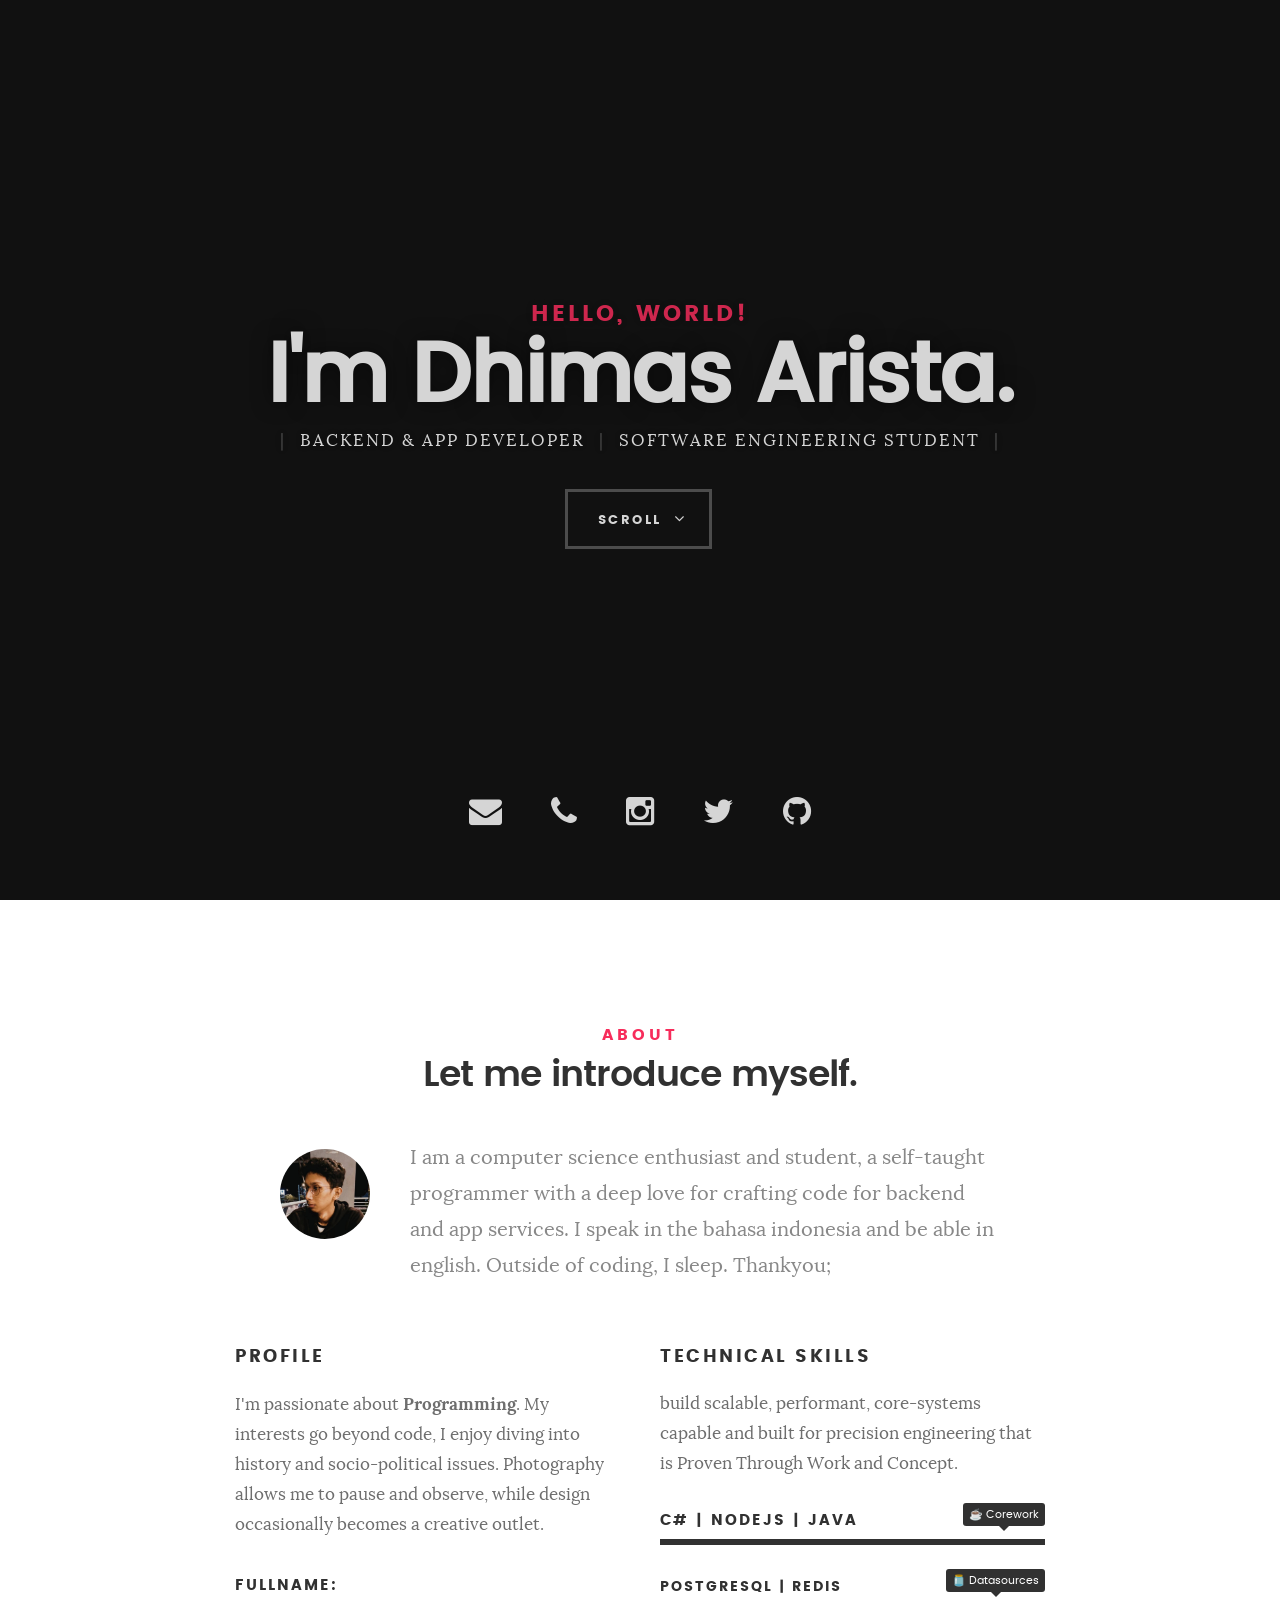
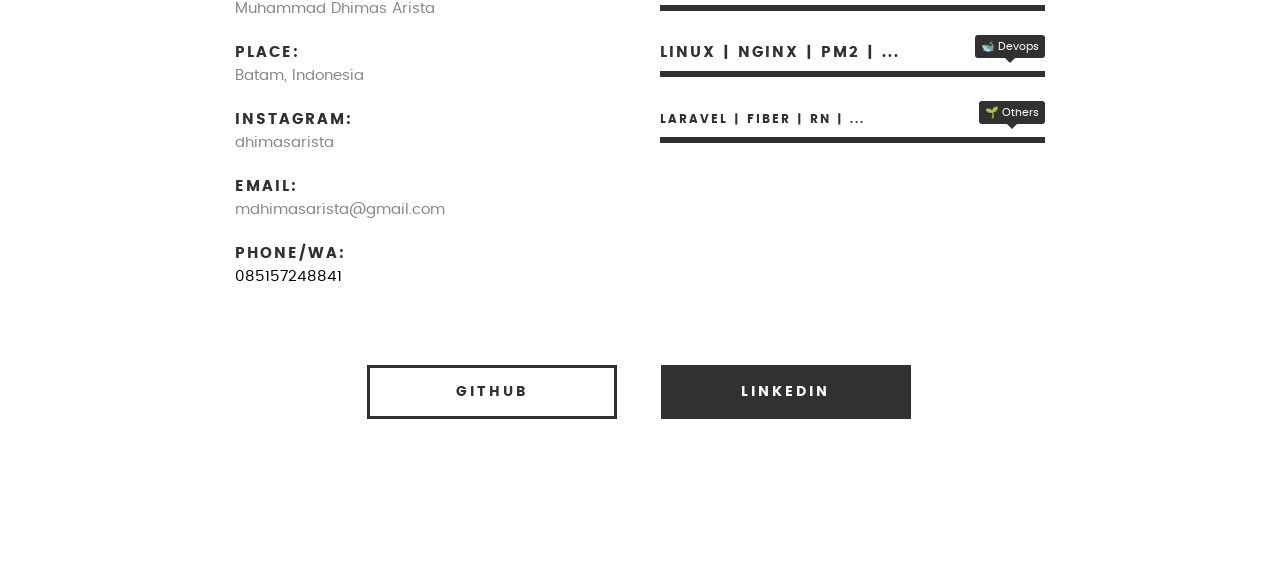
==== commit fee6486c: "update skills" ====
--- a/index.html
+++ b/index.html
@@ -209,19 +209,19 @@
 				<ul class="skill-bars">
 					<li>
 					  <div class="progress percent100"><span>☕ Corework</span></div>
-					  <strong>C# | NodeJS</strong>
-					</li>
-					<li>
-					  <div class="progress percent100"><span>🌱 Others</span></div>
-					  <strong style="font-size: 12px;">Java | Laravel | Fiber | RN</strong>
+					  <strong>C# | NodeJS | Java</strong>
 					</li>
 					<li>
 					  <div class="progress percent100"><span>🫙 Datasources</span></div>
-					  <strong style="font-size: 12px;">PostgreSQL | Redis</strong>
+					  <strong style="font-size: 14px;">PostgreSQL | Redis</strong>
 					</li>
 					<li>
 						<div class="progress percent100"><span>🐋 Devops</span></div>
 						<strong>Linux | Nginx | PM2 | ...</strong>
+					</li>
+					<li>
+					  <div class="progress percent100"><span>🌱 Others</span></div>
+					  <strong style="font-size: 12px;">Laravel | Fiber | RN | ...</strong>
 					</li>
 				</ul>
 			</div>
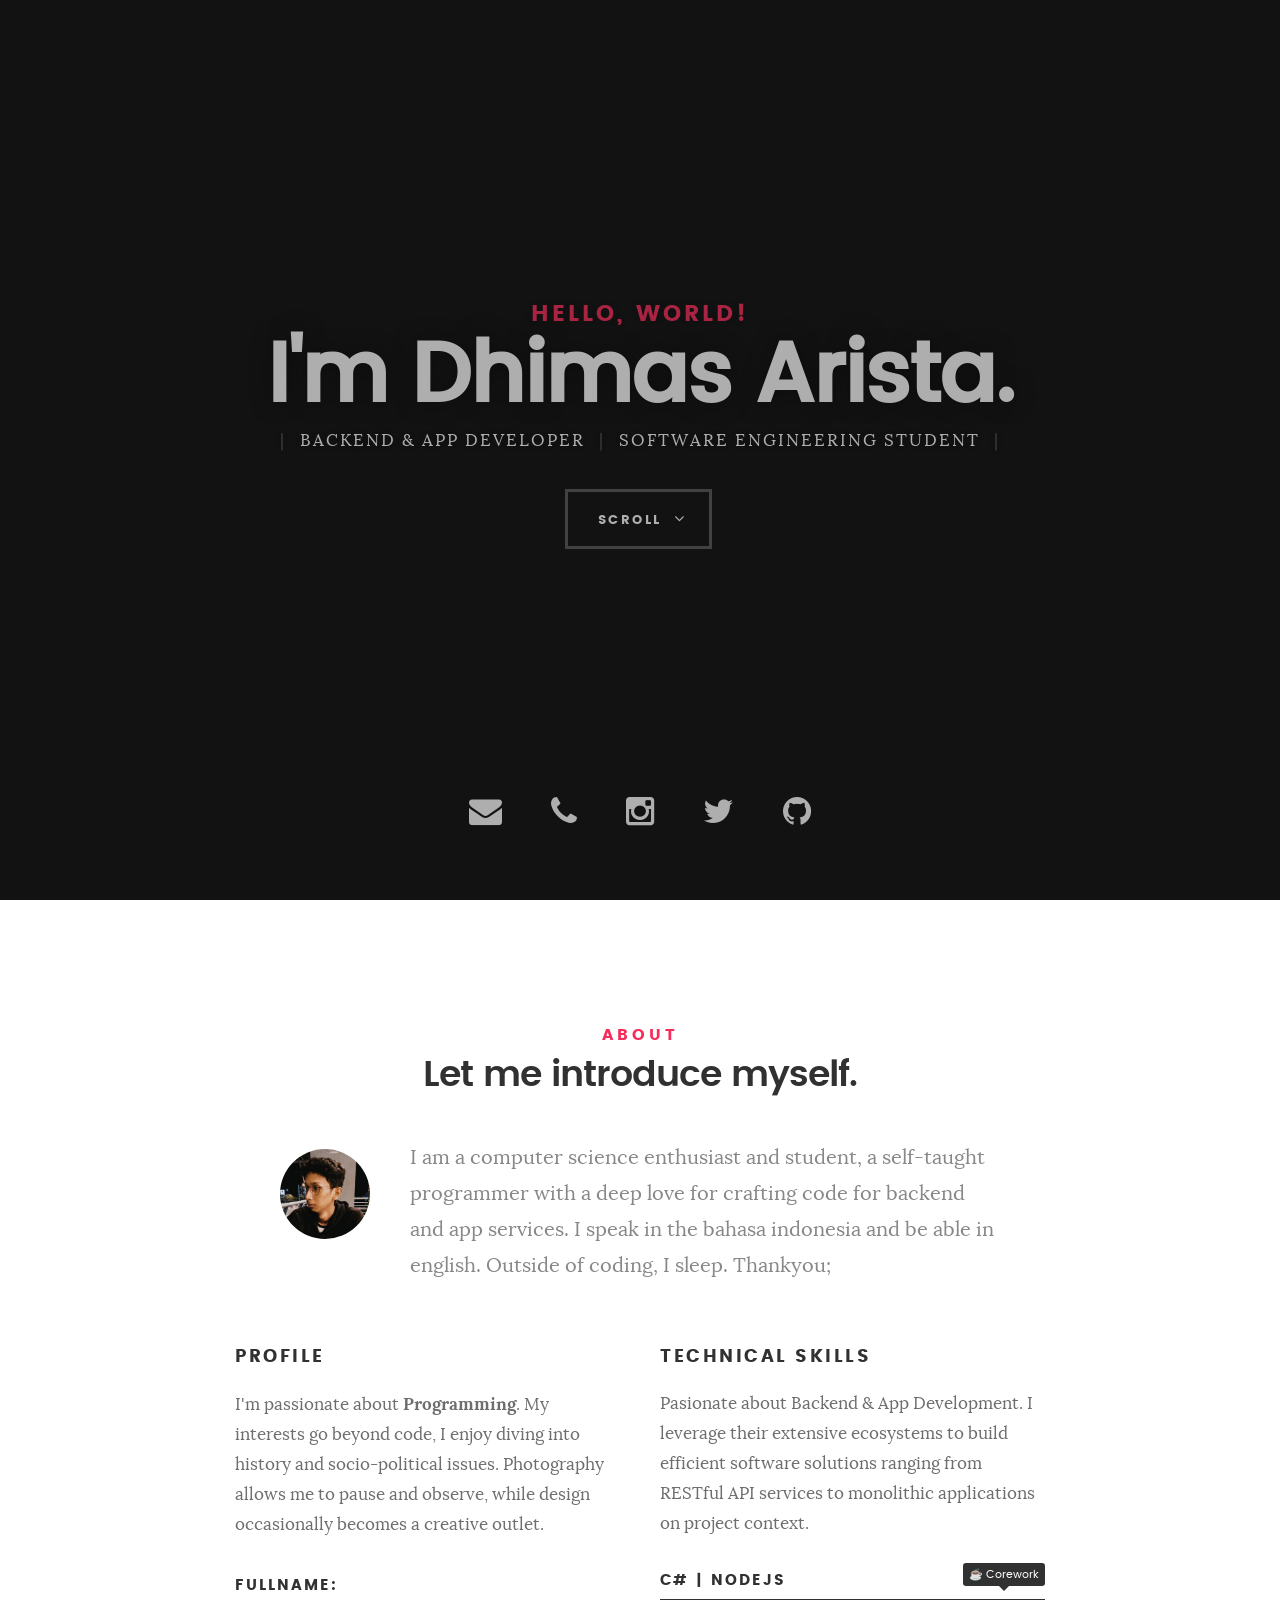
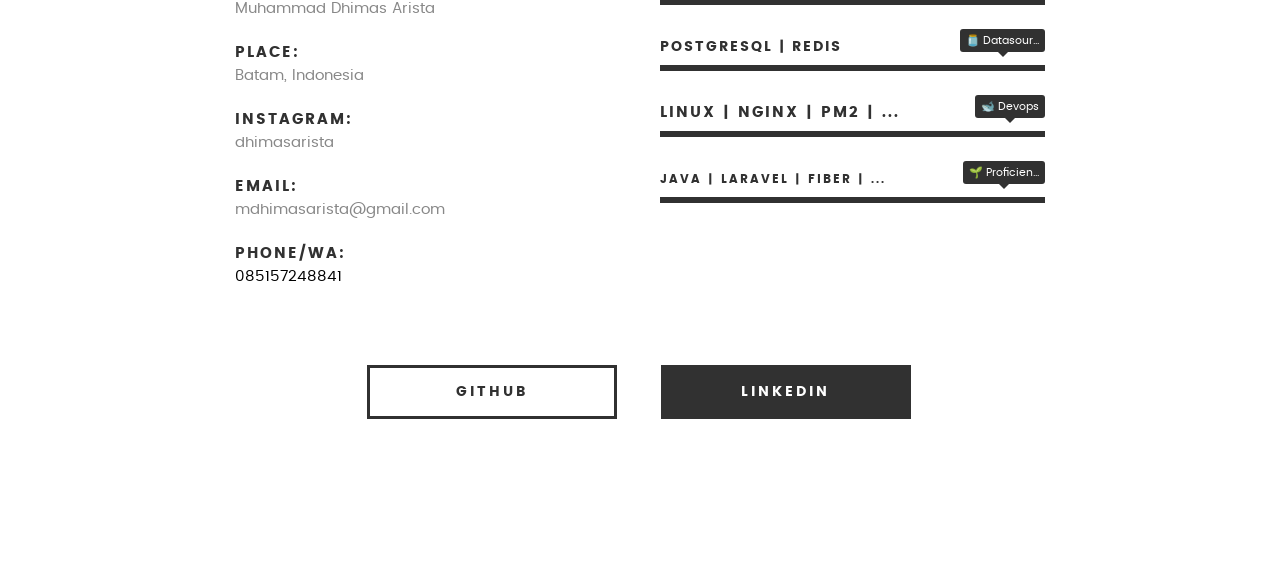
==== commit 0b30d01a: "update skills" ====
--- a/index.html
+++ b/index.html
@@ -204,15 +204,15 @@
 
 				<h3>Technical Skills</h3>
 				<p>
-					build scalable, performant, core-systems capable and built for precision engineering that is Proven Through Work and Concept.
+					Pasionate about Backend & App Development. I leverage their extensive ecosystems to build efficient software solutions ranging from RESTful API services to monolithic applications on project context.
 				</p>
 				<ul class="skill-bars">
 					<li>
 					  <div class="progress percent100"><span>☕ Corework</span></div>
-					  <strong>C# | NodeJS | Java</strong>
-					</li>
-					<li>
-					  <div class="progress percent100"><span>🫙 Datasources</span></div>
+					  <strong>C# | NodeJS</strong>
+					</li>
+					<li>
+					  <div class="progress percent100"><span>🫙 Datasour...</span></div>
 					  <strong style="font-size: 14px;">PostgreSQL | Redis</strong>
 					</li>
 					<li>
@@ -220,8 +220,8 @@
 						<strong>Linux | Nginx | PM2 | ...</strong>
 					</li>
 					<li>
-					  <div class="progress percent100"><span>🌱 Others</span></div>
-					  <strong style="font-size: 12px;">Laravel | Fiber | RN | ...</strong>
+					  <div class="progress percent100"><span>🌱 Proficien...</span></div>
+					  <strong style="font-size: 12px;">Java | Laravel | Fiber | ...</strong>
 					</li>
 				</ul>
 			</div>
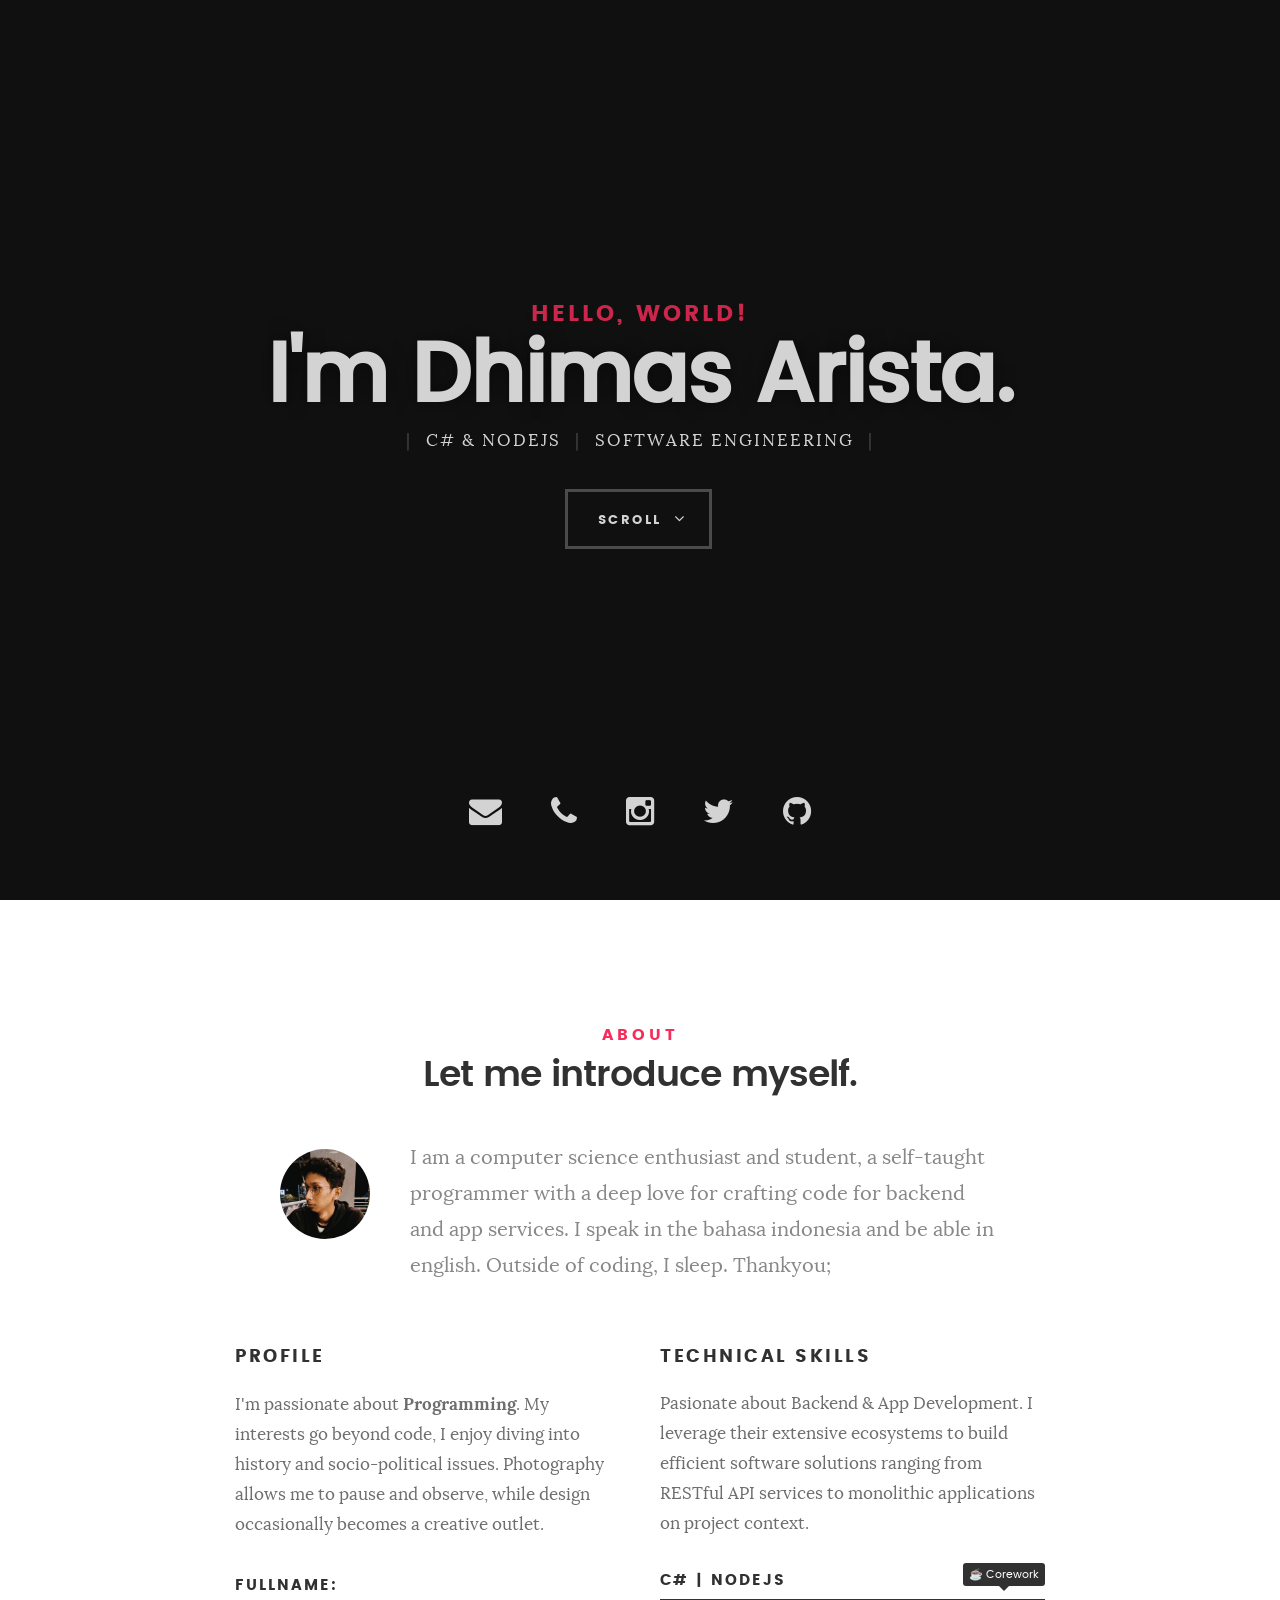
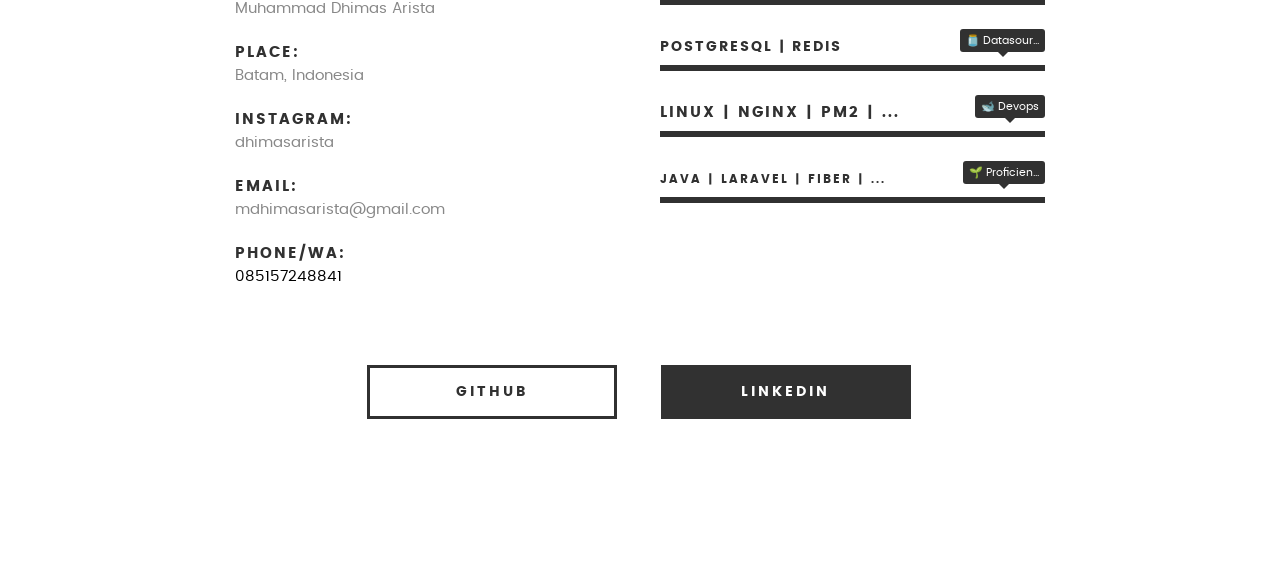
==== commit 8bc0e7ed: "update index.html" ====
--- a/index.html
+++ b/index.html
@@ -90,11 +90,11 @@
 							opacity: 1;
 						}
 					</style>
-					<h5 id="animated" class="typing"></h5>
-					<script>
-						const words = ["World!", "Dunia!"];
+					<h5 id="animated" class="typing">Hello, World!</h5>
+					<!-- <script>
+						const words = ["C#", "NodeJS"];
 						let i = 0;
-						let currentText = "Hello, ";
+						let currentText = "Code with ";
 						const textEl = document.getElementById("animated");
 
 						function typeWord(word, cb) {
@@ -117,12 +117,12 @@
 						}
 
 						startTyping();
-					</script>
+					</script> -->
 					<h1>I'm Dhimas Arista.</h1>
 
 					<p class="intro-position">
-						<span>Backend & App Developer</span>
-						<span>Software Engineering Student</span>
+						<span>C# & NodeJS</span>
+						<span>Software Engineering</span>
 					</p>
 
 					<a class="button stroke smoothscroll" href="#about" title="">Scroll</a>
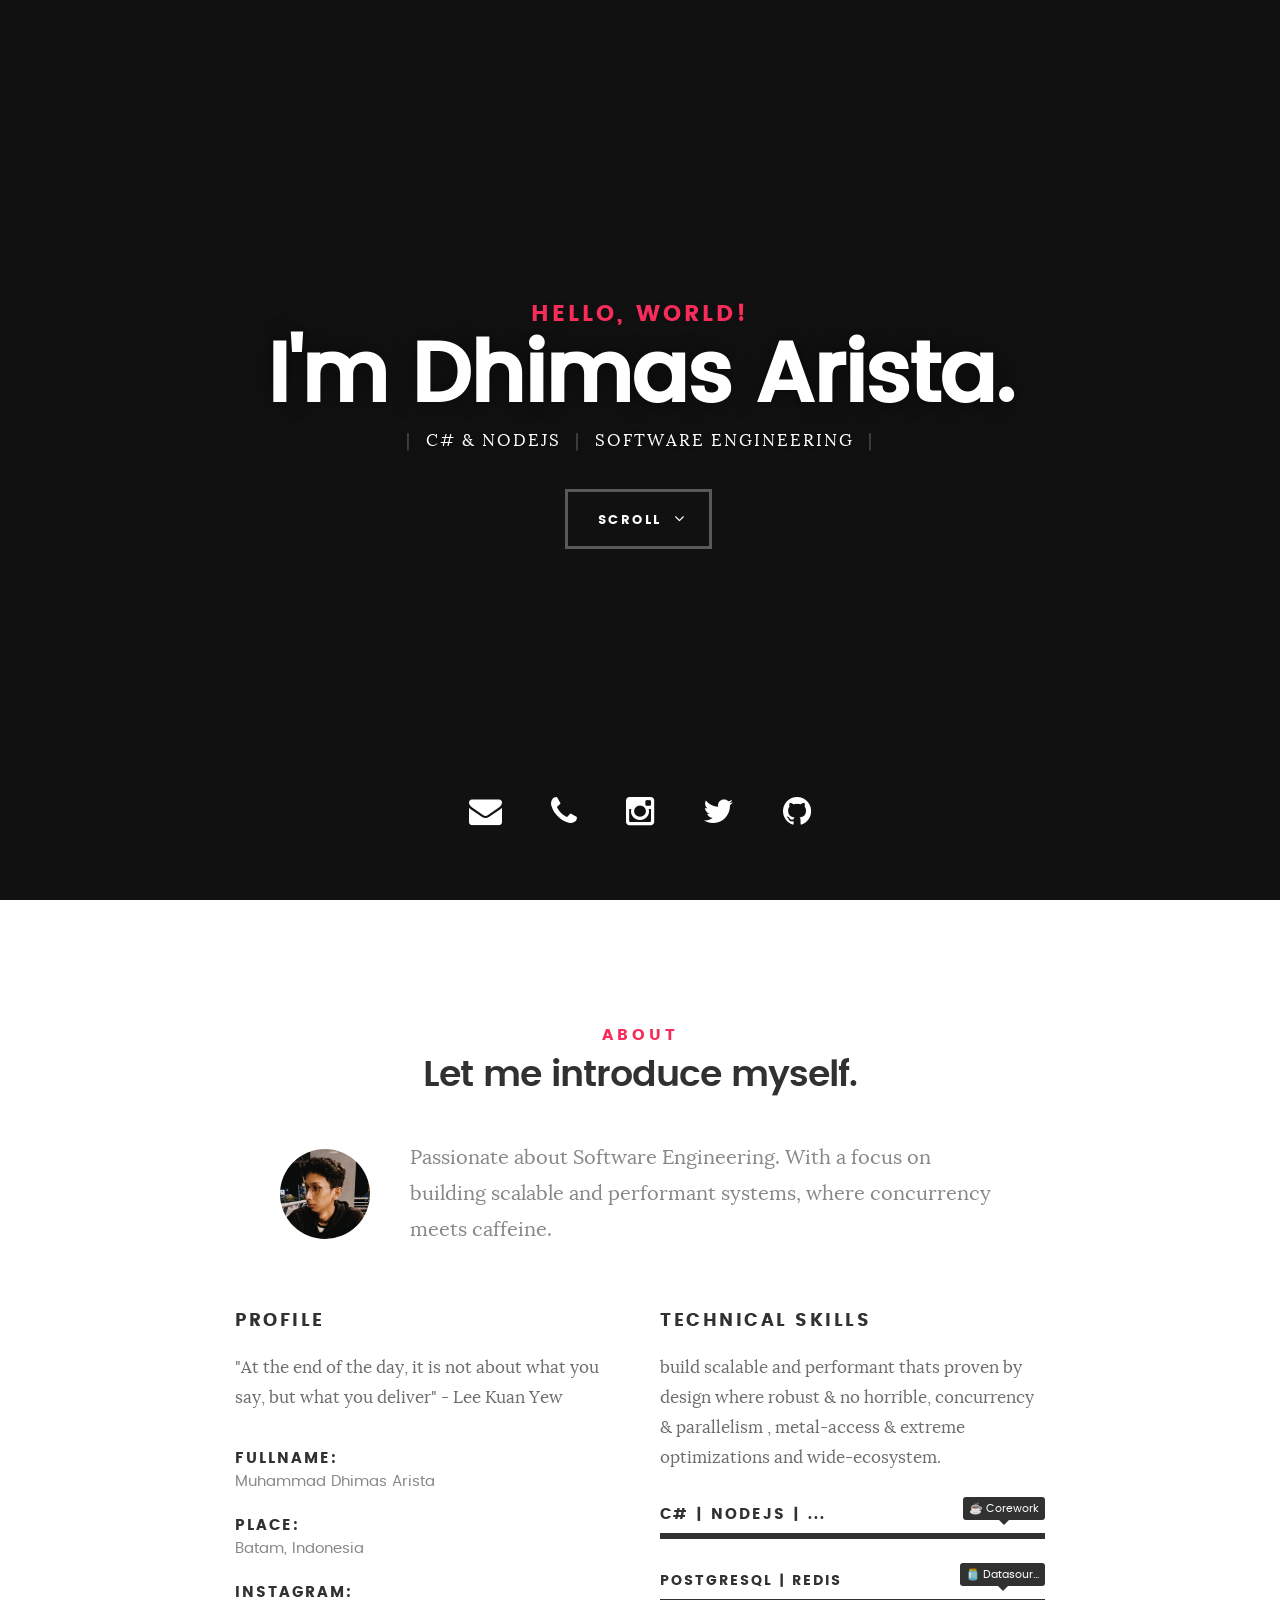
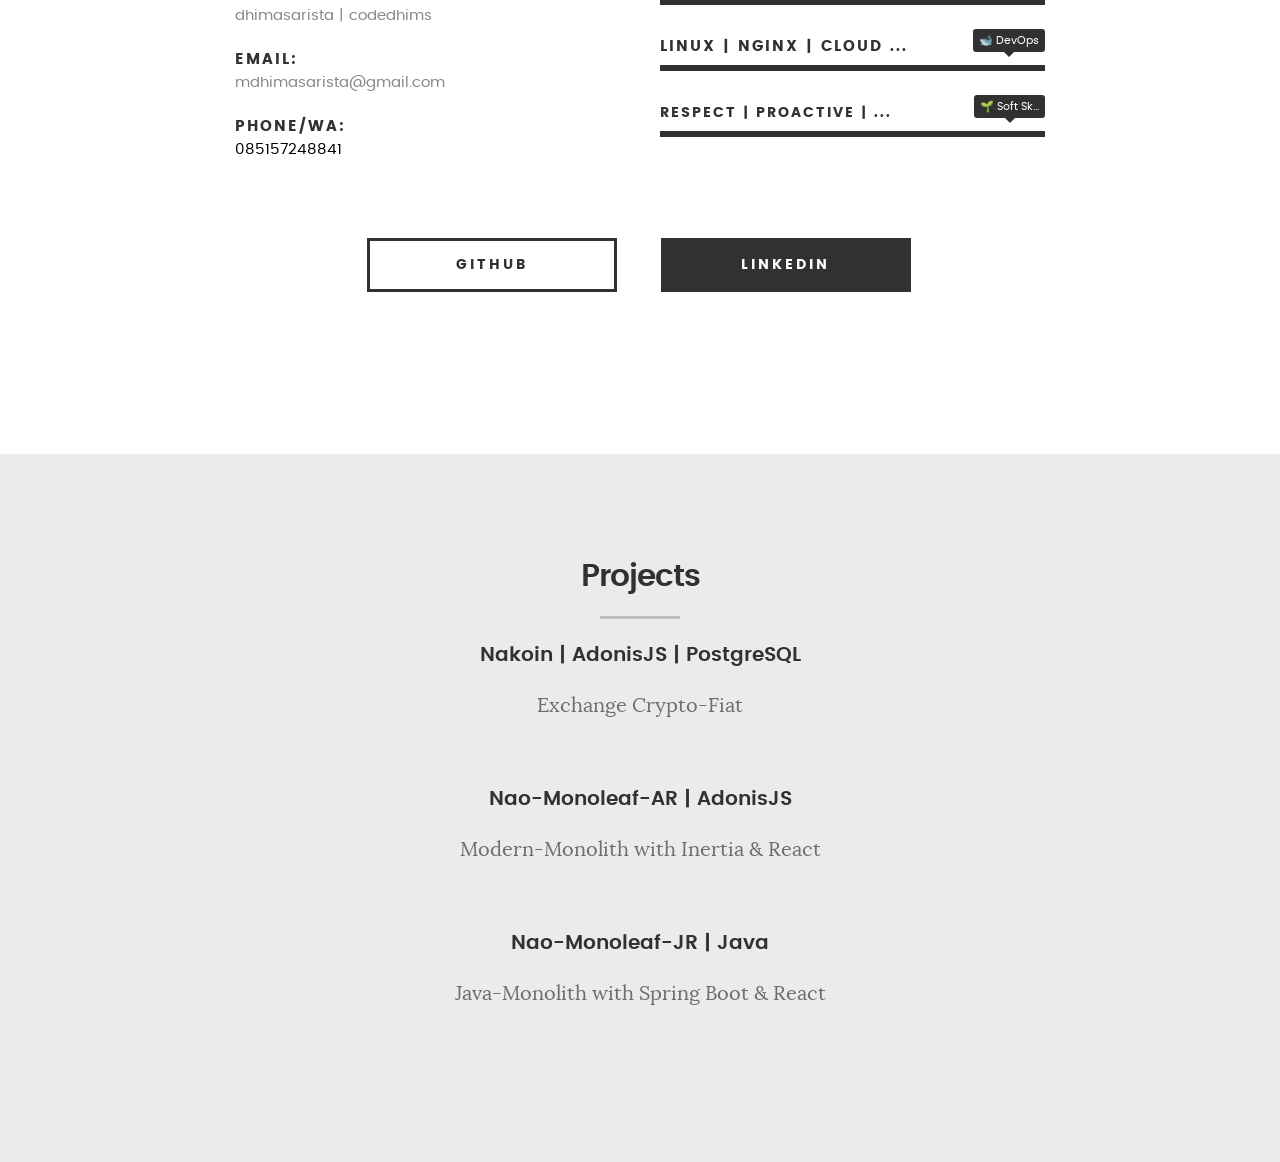
==== commit 18a8af08: "update profile description and technical skills in index.html" ====
--- a/index.html
+++ b/index.html
@@ -157,10 +157,7 @@
 
 					<img src="images/profile-pic.jpg" style="object-fit: cover !important;" alt="Profile Picture">
 
-					<p class="lead">I am a computer science enthusiast and student,
-						a self-taught programmer with a deep love for crafting code for backend and app services.
-
-						I speak in the bahasa indonesia and be able in english. Outside of coding, I sleep. Thankyou;
+					<p class="lead">Passionate about Software Engineering. With a focus on building scalable and performant systems, where concurrency meets caffeine.
 					</p>
 				</div>
 
@@ -172,7 +169,7 @@
 			<div class="col-six tab-full">
 
 				<h3>Profile</h3>
-				<p>I'm passionate about <b>Programming</b>. My interests go beyond code, I enjoy diving into history and socio-political issues. Photography allows me to pause and observe, while design occasionally becomes a creative outlet.</p>
+				<p>"At the end of the day, it is not about what you say, but what you deliver" - Lee Kuan Yew</p>
 
 				<ul class="info-list">
 					<li>
@@ -185,7 +182,7 @@
 					</li>
 					<li>
 						<strong>Instagram:</strong>
-						<span>dhimasarista</span>
+						<span>dhimasarista | codedhims</span>
 					</li>
 					<li>
 						<strong>Email:</strong>
@@ -204,24 +201,24 @@
 
 				<h3>Technical Skills</h3>
 				<p>
-					Pasionate about Backend & App Development. I leverage their extensive ecosystems to build efficient software solutions ranging from RESTful API services to monolithic applications on project context.
+					build scalable and performant thats proven by design where robust & no horrible, concurrency & parallelism , metal-access & extreme optimizations and wide-ecosystem.
 				</p>
 				<ul class="skill-bars">
 					<li>
 					  <div class="progress percent100"><span>☕ Corework</span></div>
-					  <strong>C# | NodeJS</strong>
+					  <strong>C# | NodeJS | ...</strong>
 					</li>
 					<li>
 					  <div class="progress percent100"><span>🫙 Datasour...</span></div>
 					  <strong style="font-size: 14px;">PostgreSQL | Redis</strong>
 					</li>
 					<li>
-						<div class="progress percent100"><span>🐋 Devops</span></div>
-						<strong>Linux | Nginx | PM2 | ...</strong>
-					</li>
-					<li>
-					  <div class="progress percent100"><span>🌱 Proficien...</span></div>
-					  <strong style="font-size: 12px;">Java | Laravel | Fiber | ...</strong>
+						<div class="progress percent100"><span>🐋 DevOps</span></div>
+						<strong>Linux | Nginx | Cloud ...</strong>
+					</li>
+					<li>
+					  <div class="progress percent100"><span>🌱 Soft Sk...</span></div>
+					  <strong style="font-size: 14px;">Respect | Proactive | ...</strong>
 					</li>
 				</ul>
 			</div>
@@ -242,56 +239,43 @@
 
 	<!-- CTA Section
    ================================================== -->
-	<!-- <section id="cta" class="grey-section">
+	<section id="cta" class="grey-section">
 
 		<div class="row cta-content">
 
 			<div class="col-twelve section-ads">
 
-				<img src="images/corework.png" alt="Projects">
-
-			</div>
-
-		</div>
-
-	</section>  -->
-	<!-- <section id="cta" class="grey-section">
-
-		<div class="row cta-content">
-
-			<div class="col-twelve section-ads">
-
 				<h2 class="h01"><a href="#">Projects</a></h2>
 
-				<h3>Svelte | NestJS | PostgreSQL</h3>
+				<h3>Nakoin | AdonisJS | PostgreSQL</h3>
 				<p class="lead">
-					Point Of Sales using Midtrans
+					Exchange Crypto-Fiat
 				</p>
 				<br>
 				
-				<h3>EdgeJS | AdonisJS | PostgreSQL</h3>
+				<h3>Nao-Monoleaf-AR | AdonisJS</h3>
 				<p class="lead">
-					Nakoin App
+					Modern-Monolith with Inertia & React
 				</p>
 				<br>
 				
-				<h3>Blade | Laravel | MySQL</h3>
+				<h3>Nao-Monoleaf-JR | Java</h3>
 				<p class="lead">
-					Yayasan Marga Zhang Kota Batam
+					Java-Monolith with Spring Boot & React
 				</p>
 				<br>
 
-				<div class="action">
+				<!-- <div class="action">
 					<a class="button button-primary large" href="https://github.com/dhimasarista">See
 						On My Github</a>
-				</div>
+				</div> -->
 
 			</div>
 
 		</div>
 
-	</section>  -->
-	<!-- /cta -->
+	</section> 
+	<!-- /cta
 
 
 	<div id="preloader">
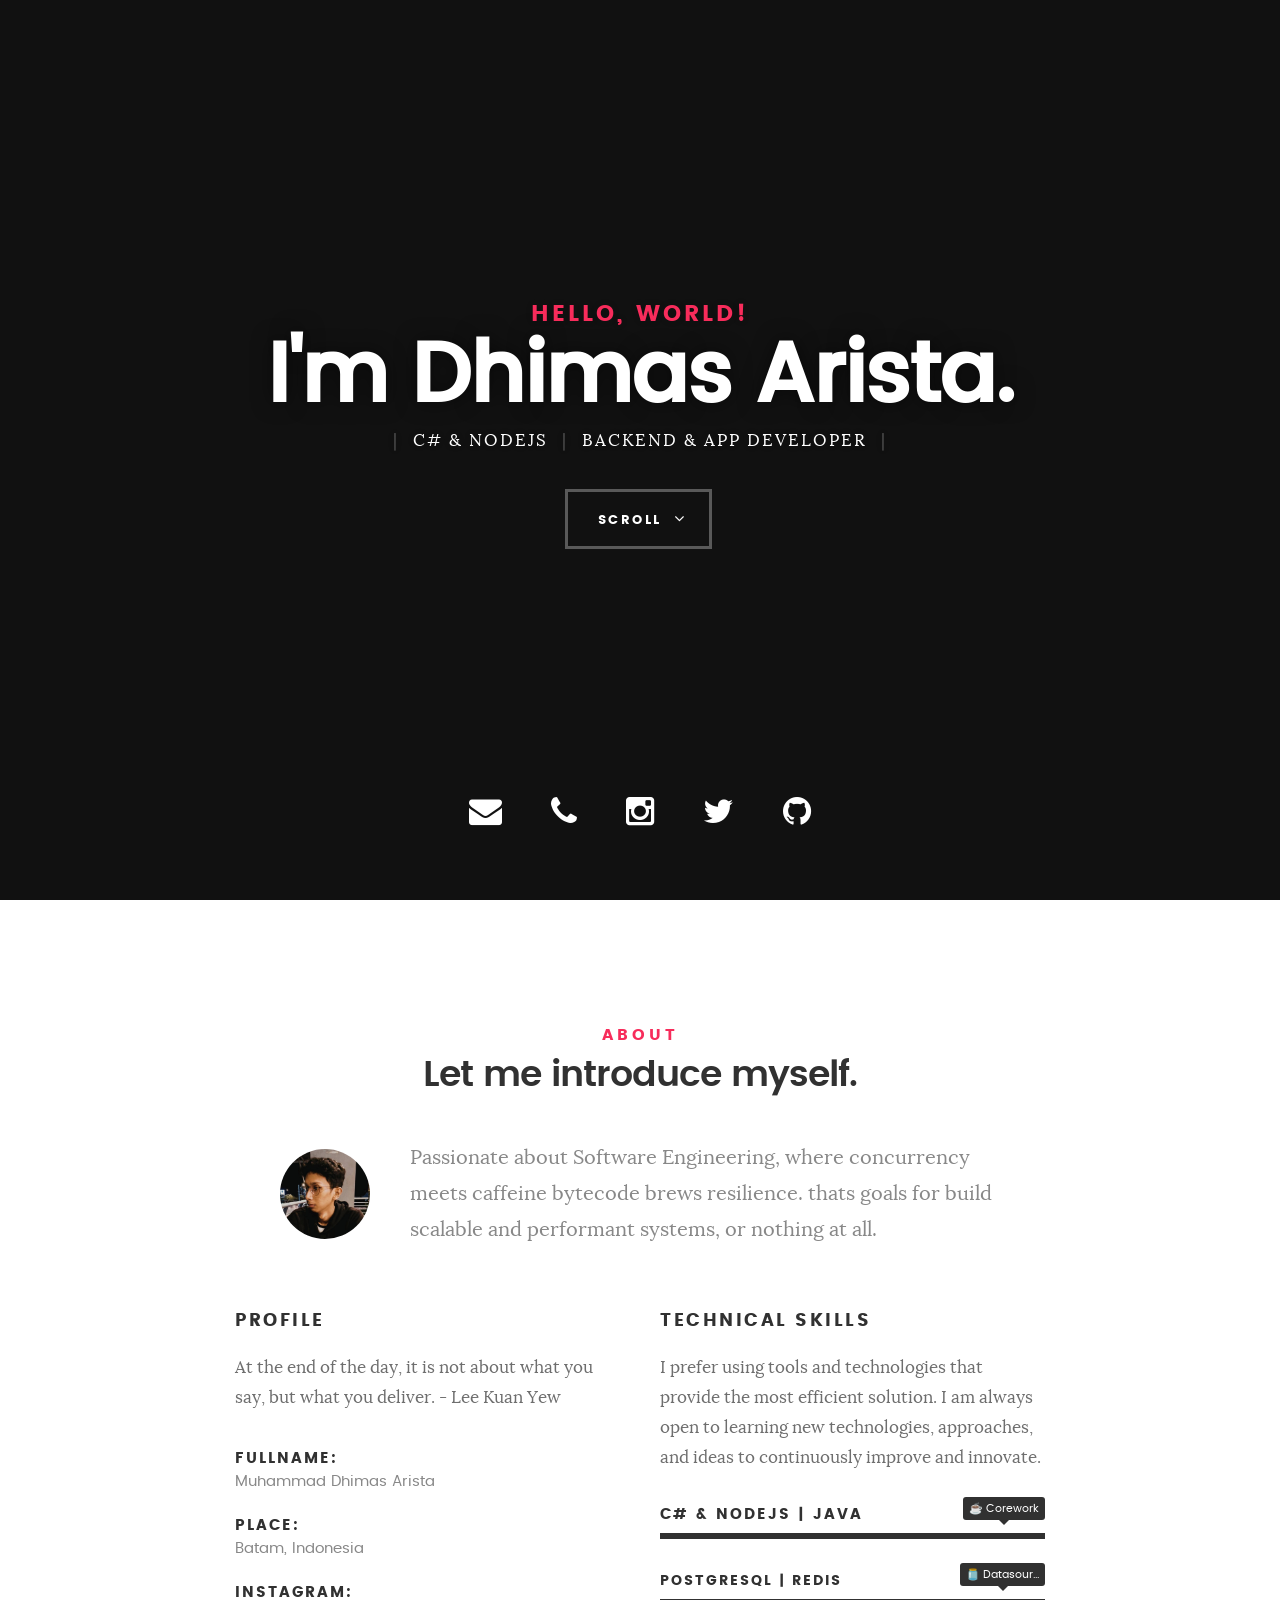
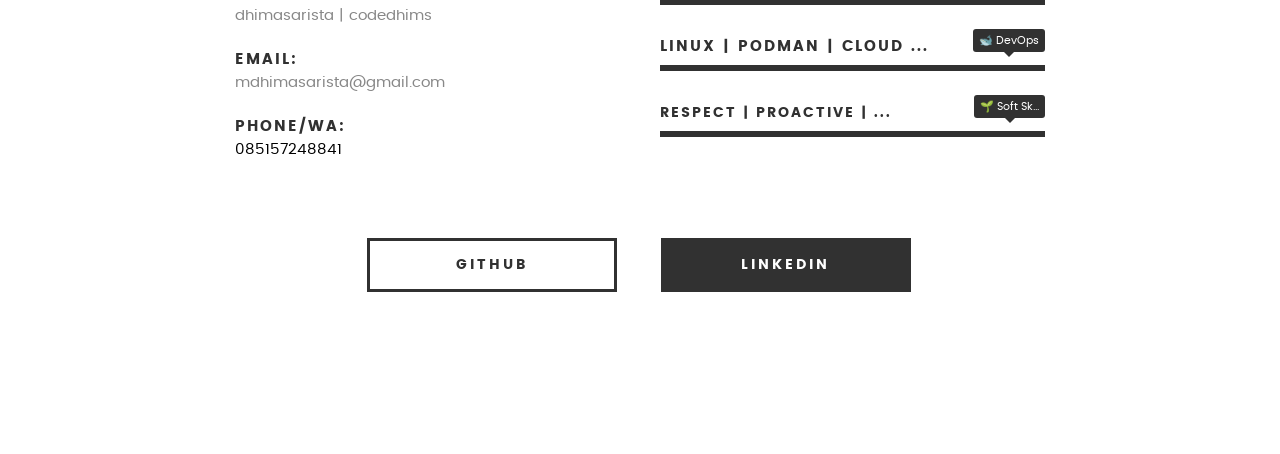
==== commit d01bd3ee: "0x0000000000005" ====
--- a/index.html
+++ b/index.html
@@ -122,7 +122,7 @@
 
 					<p class="intro-position">
 						<span>C# & NodeJS</span>
-						<span>Software Engineering</span>
+						<span>Backend & App Developer</span>
 					</p>
 
 					<a class="button stroke smoothscroll" href="#about" title="">Scroll</a>
@@ -157,7 +157,9 @@
 
 					<img src="images/profile-pic.jpg" style="object-fit: cover !important;" alt="Profile Picture">
 
-					<p class="lead">Passionate about Software Engineering. With a focus on building scalable and performant systems, where concurrency meets caffeine.
+					<p class="lead">
+						Passionate about Software Engineering, where concurrency meets caffeine bytecode brews resilience. 
+						thats goals for build scalable and performant systems, or nothing at all.
 					</p>
 				</div>
 
@@ -169,7 +171,7 @@
 			<div class="col-six tab-full">
 
 				<h3>Profile</h3>
-				<p>"At the end of the day, it is not about what you say, but what you deliver" - Lee Kuan Yew</p>
+				<p>At the end of the day, it is not about what you say, but what you deliver. - Lee Kuan Yew</p>
 
 				<ul class="info-list">
 					<li>
@@ -201,12 +203,12 @@
 
 				<h3>Technical Skills</h3>
 				<p>
-					build scalable and performant thats proven by design where robust & no horrible, concurrency & parallelism , metal-access & extreme optimizations and wide-ecosystem.
+					I prefer using tools and technologies that provide the most efficient solution. I am always open to learning new technologies, approaches, and ideas to continuously improve and innovate.
 				</p>
 				<ul class="skill-bars">
 					<li>
 					  <div class="progress percent100"><span>☕ Corework</span></div>
-					  <strong>C# | NodeJS | ...</strong>
+					  <strong>C# & NodeJS | Java</strong>
 					</li>
 					<li>
 					  <div class="progress percent100"><span>🫙 Datasour...</span></div>
@@ -214,7 +216,7 @@
 					</li>
 					<li>
 						<div class="progress percent100"><span>🐋 DevOps</span></div>
-						<strong>Linux | Nginx | Cloud ...</strong>
+						<strong>Linux | Podman | Cloud ...</strong>
 					</li>
 					<li>
 					  <div class="progress percent100"><span>🌱 Soft Sk...</span></div>
@@ -239,7 +241,7 @@
 
 	<!-- CTA Section
    ================================================== -->
-	<section id="cta" class="grey-section">
+	<!-- <section id="cta" class="grey-section">
 
 		<div class="row cta-content">
 
@@ -265,16 +267,11 @@
 				</p>
 				<br>
 
-				<!-- <div class="action">
-					<a class="button button-primary large" href="https://github.com/dhimasarista">See
-						On My Github</a>
-				</div> -->
-
 			</div>
 
 		</div>
 
-	</section> 
+	</section>  -->
 	<!-- /cta
 
 
--- a/css/main.css
+++ b/css/main.css
@@ -1294,7 +1294,7 @@
  * ------------------------------------------------------------------- 
  */
 #intro {
-	background: #151515 url("https://images-wixmp-ed30a86b8c4ca887773594c2.wixmp.com/f/e69a91ef-dab1-4afd-95fc-b96f3cc531a6/dh4pq2z-8284e11d-9730-46cd-a046-2ecf1ac82b24.gif?token=eyJ0eXAiOiJKV1QiLCJhbGciOiJIUzI1NiJ9.[base64].CXpduX95MvG8DOj_uu8ibUWUvP3dhdufOVp7pwEr8i8") no-repeat center bottom;
+	background: #151515 url("https://camo.githubusercontent.com/a3296918a06631e0e6888cf49f34c0a6bfca611a952f2c4351d16a3bbee101c0/68747470733a2f2f692e726564642e69742f6669736e6661733569703763312e676966") no-repeat center bottom;
 	-webkit-background-size: cover;
 	-moz-background-size: cover;
 	background-size: cover;
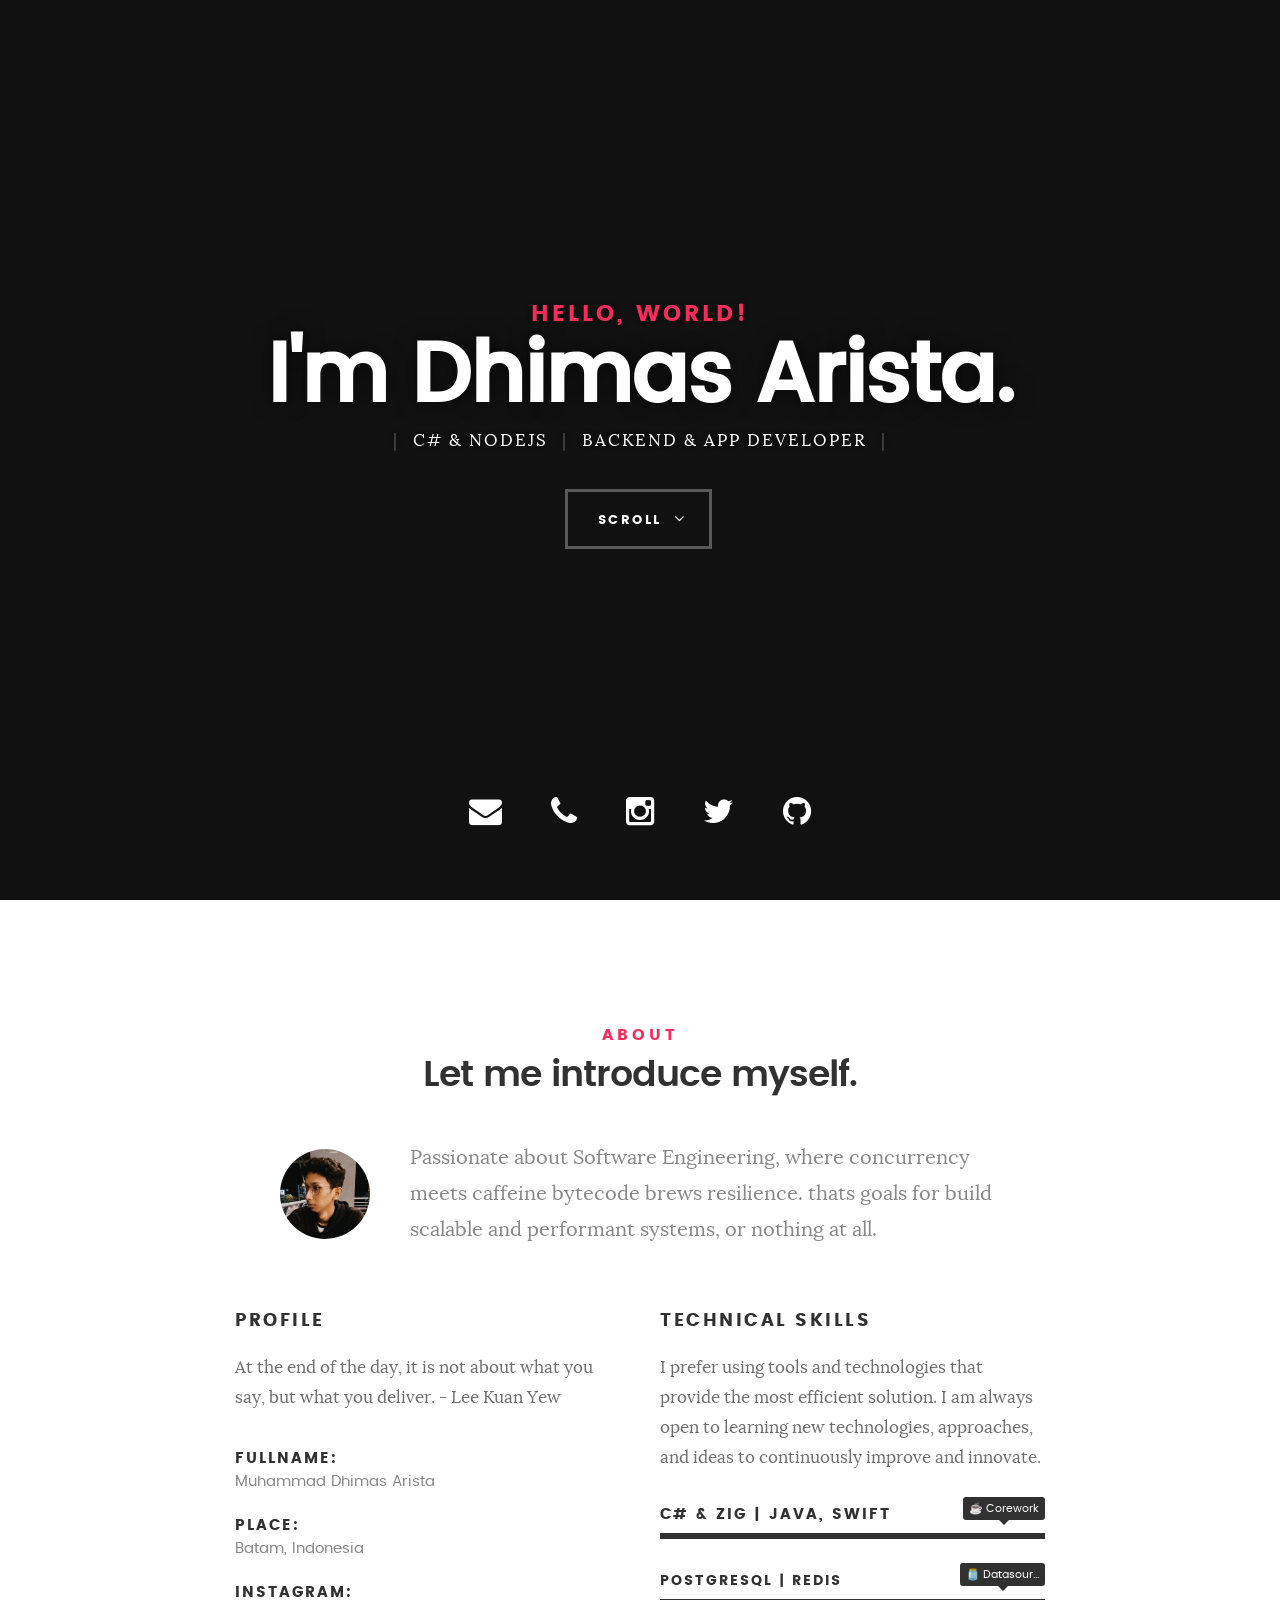
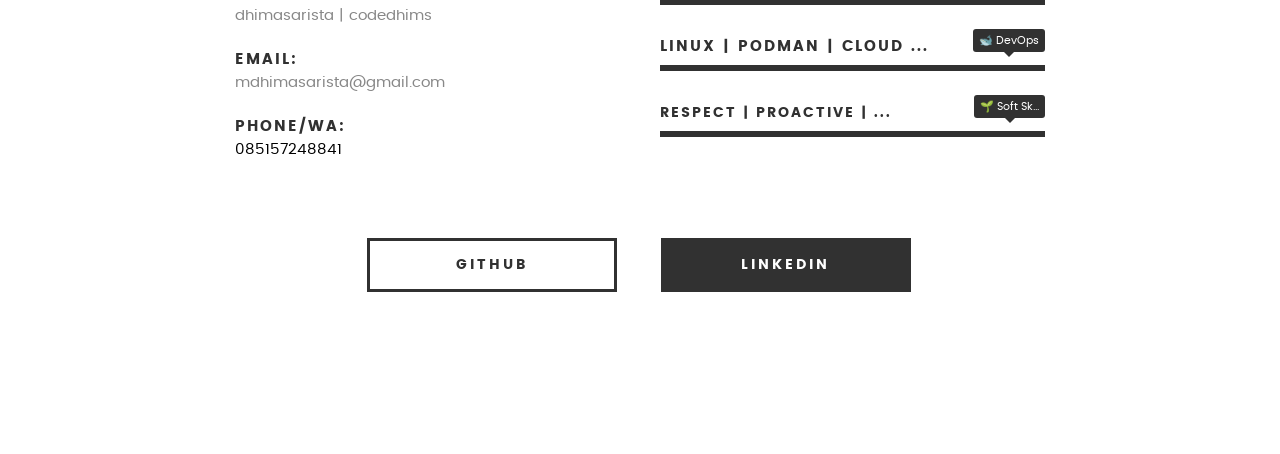
==== commit e3548913: "348348635" ====
--- a/index.html
+++ b/index.html
@@ -208,7 +208,7 @@
 				<ul class="skill-bars">
 					<li>
 					  <div class="progress percent100"><span>☕ Corework</span></div>
-					  <strong>C# & NodeJS | Java</strong>
+					  <strong>C# & Zig | Java, Swift</strong>
 					</li>
 					<li>
 					  <div class="progress percent100"><span>🫙 Datasour...</span></div>
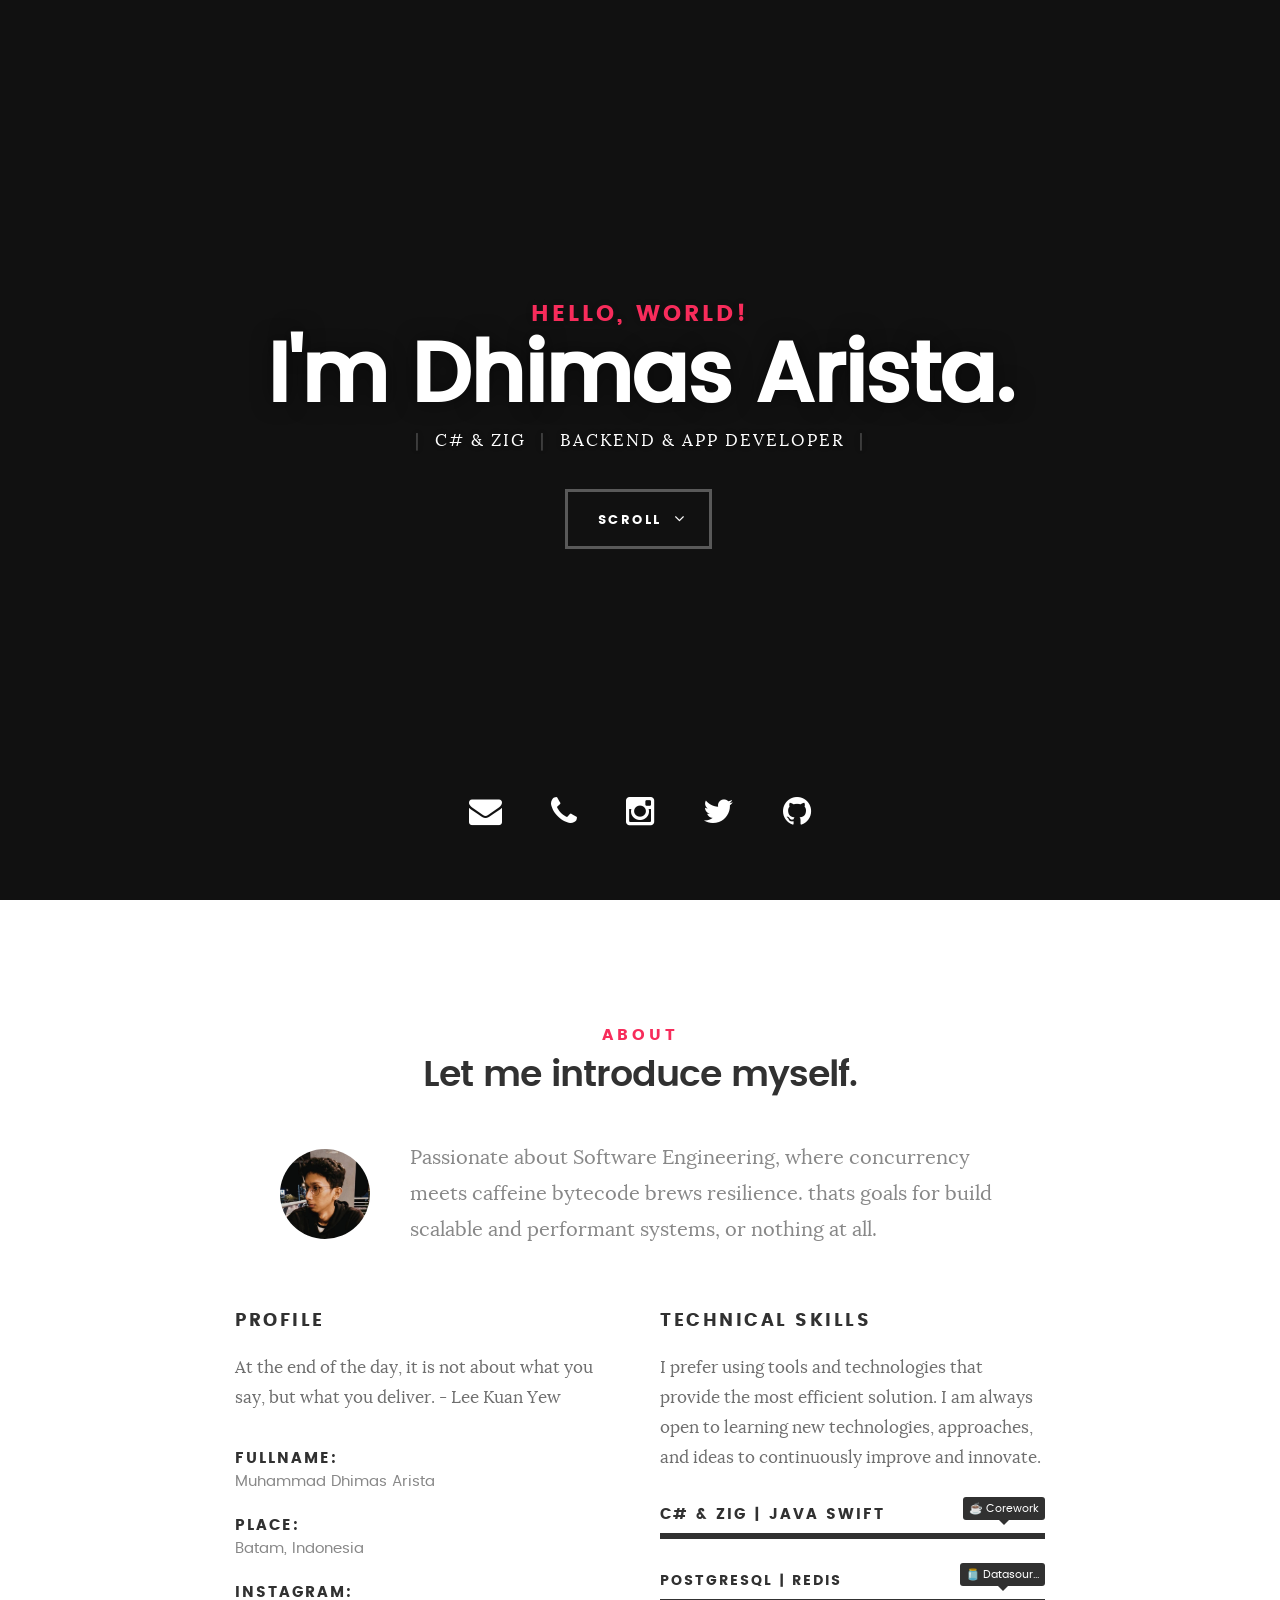
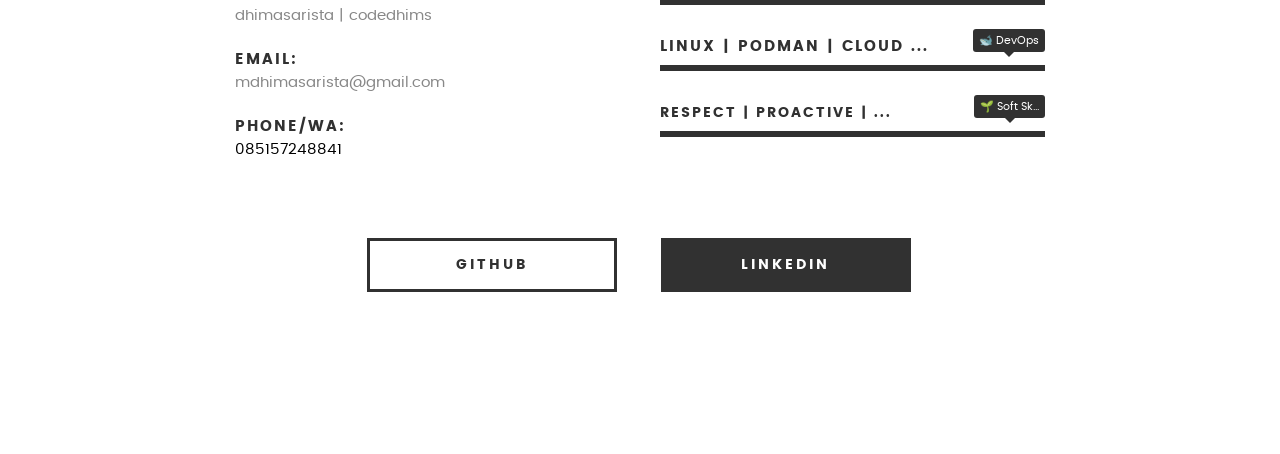
==== commit 4132d414: "348348635" ====
--- a/index.html
+++ b/index.html
@@ -92,7 +92,7 @@
 					</style>
 					<h5 id="animated" class="typing">Hello, World!</h5>
 					<!-- <script>
-						const words = ["C#", "NodeJS"];
+						const words = ["C#", "Zig"];
 						let i = 0;
 						let currentText = "Code with ";
 						const textEl = document.getElementById("animated");
@@ -121,7 +121,7 @@
 					<h1>I'm Dhimas Arista.</h1>
 
 					<p class="intro-position">
-						<span>C# & NodeJS</span>
+						<span>C# & Zig</span>
 						<span>Backend & App Developer</span>
 					</p>
 
@@ -208,7 +208,7 @@
 				<ul class="skill-bars">
 					<li>
 					  <div class="progress percent100"><span>☕ Corework</span></div>
-					  <strong>C# & Zig | Java, Swift</strong>
+					  <strong>C# & Zig | Java Swift</strong>
 					</li>
 					<li>
 					  <div class="progress percent100"><span>🫙 Datasour...</span></div>
